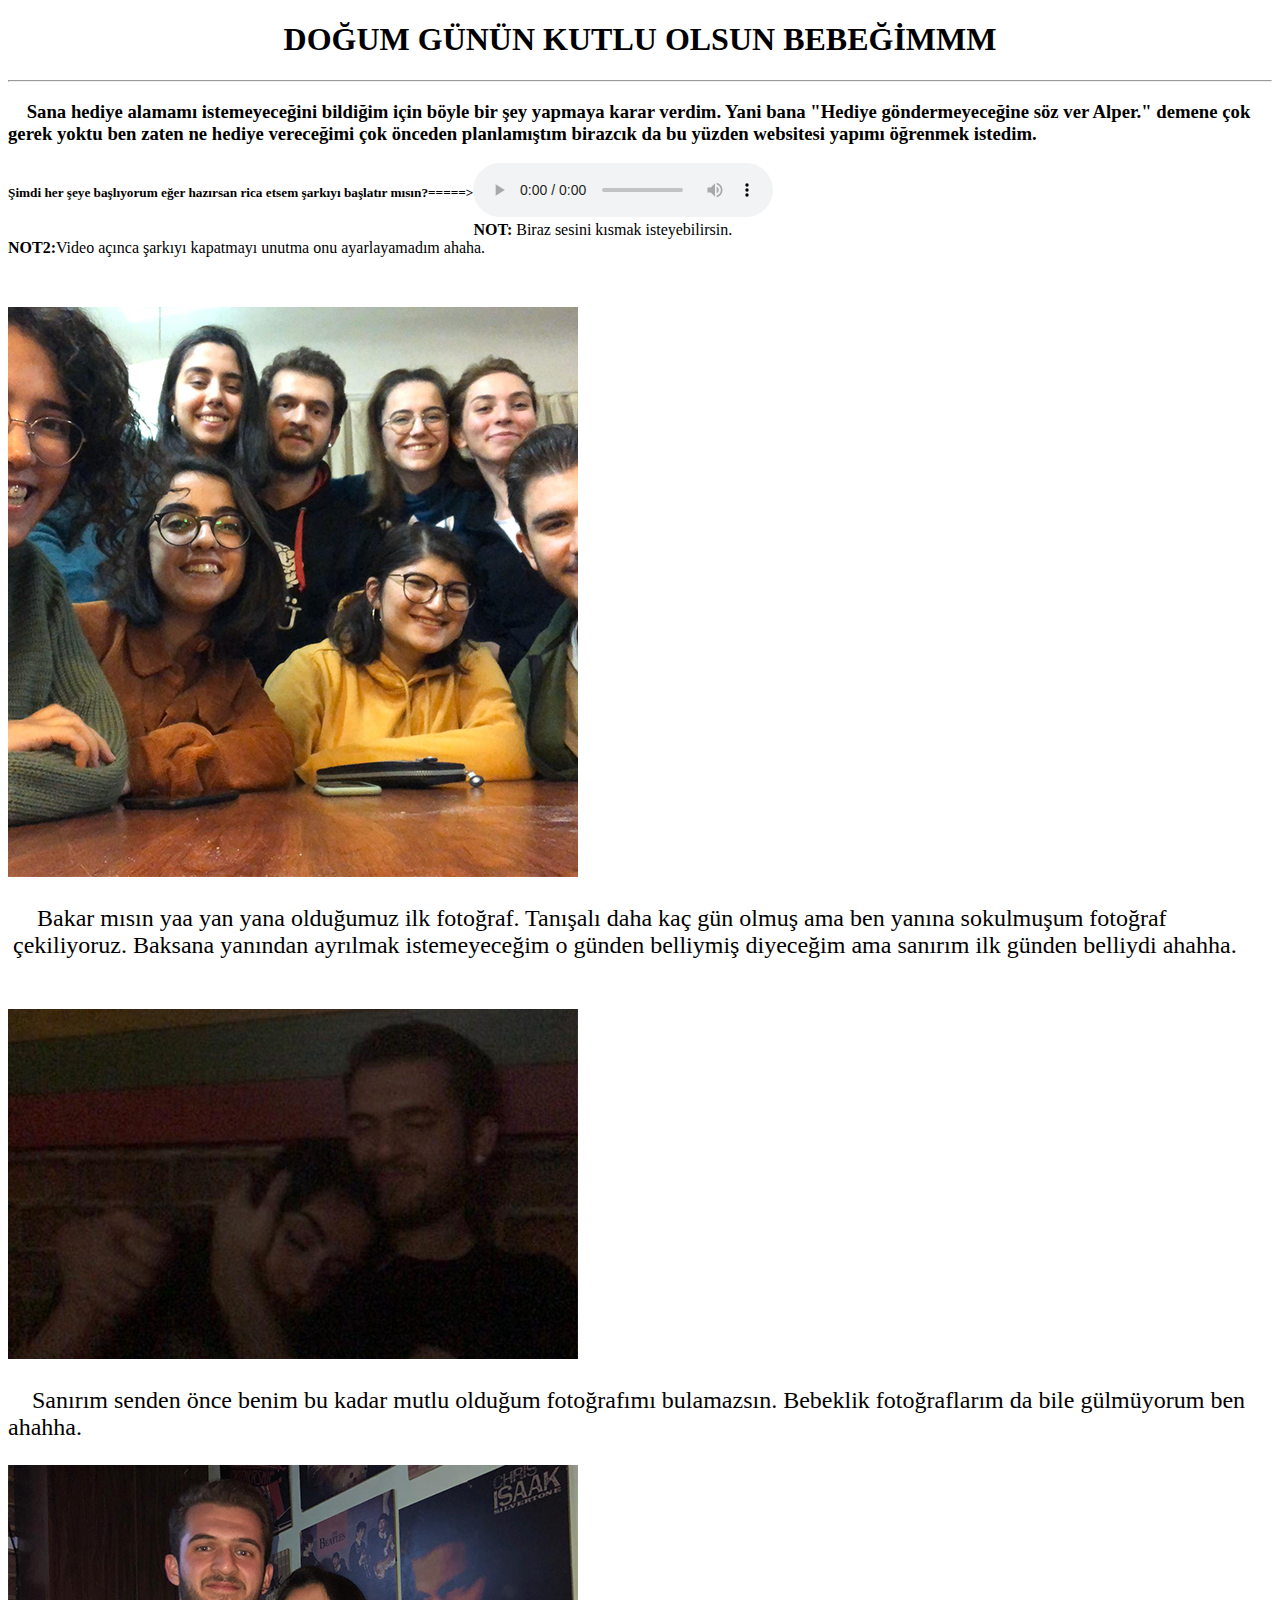
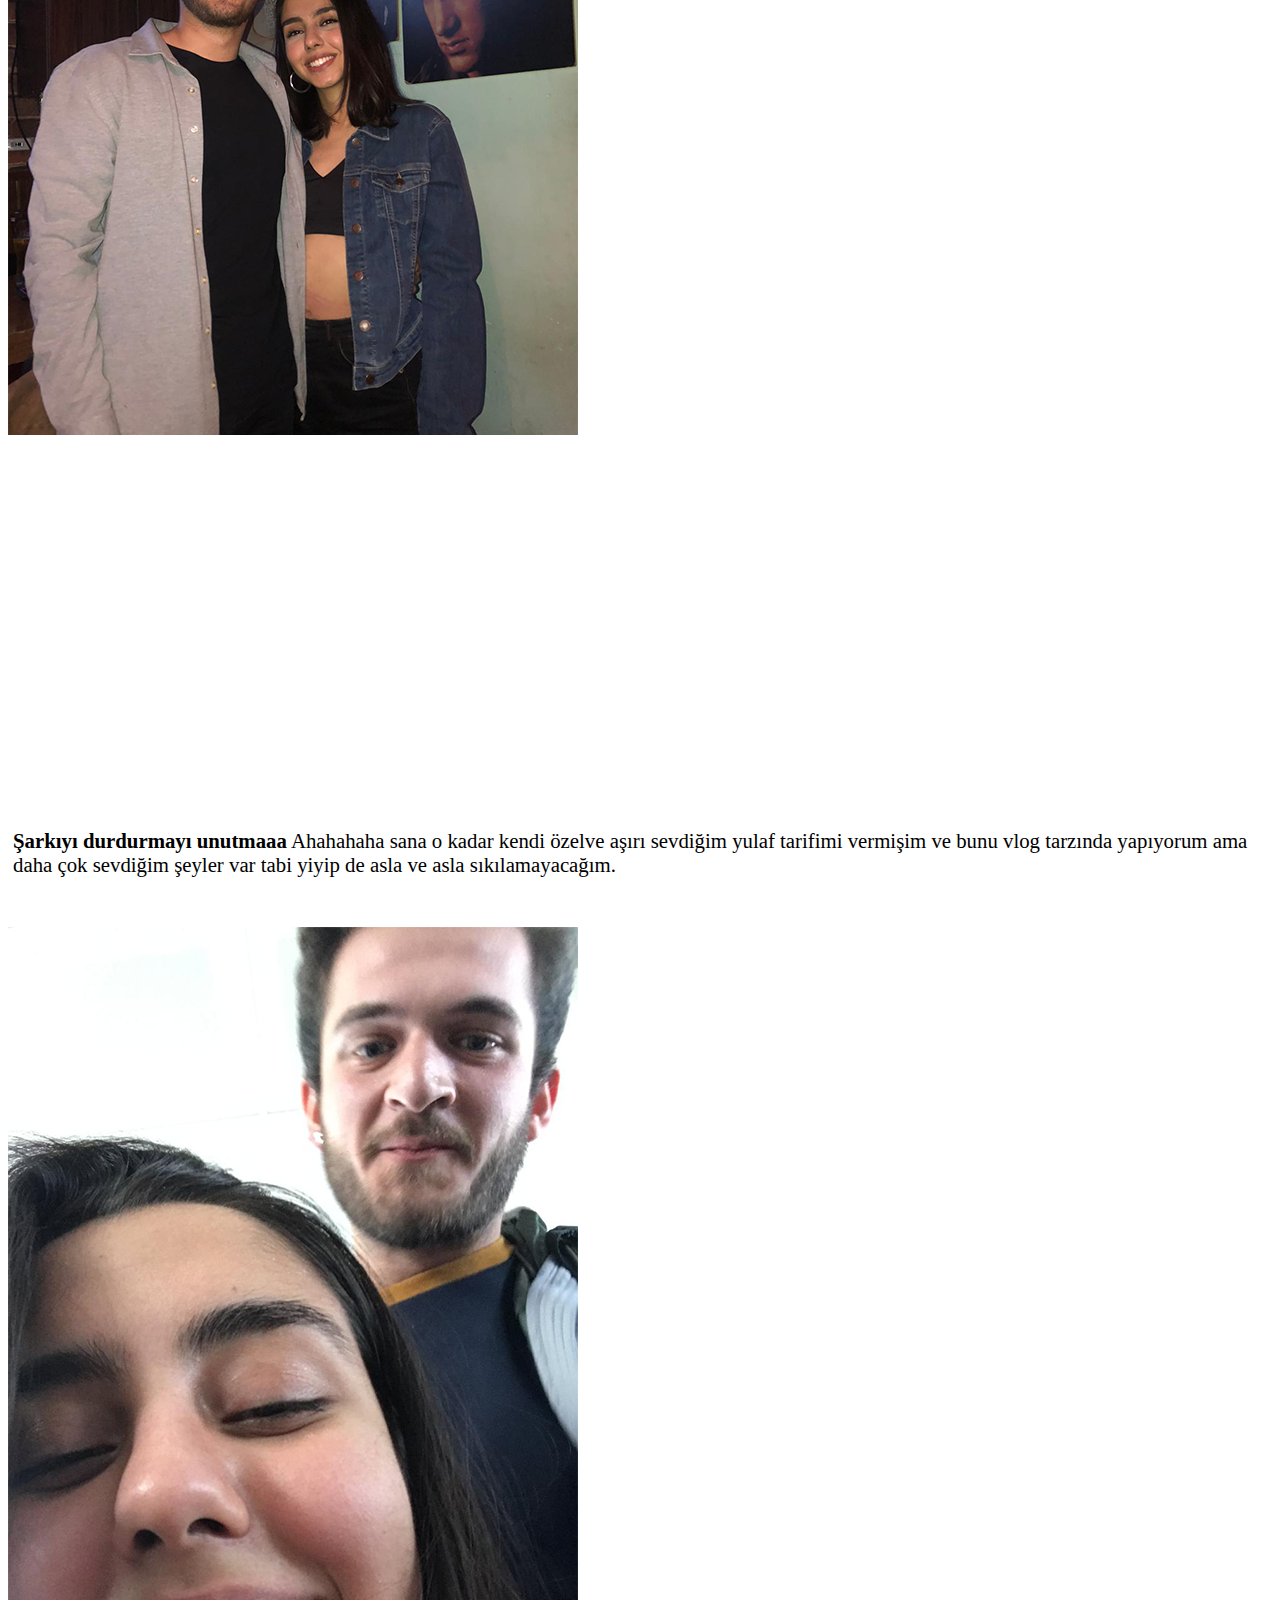
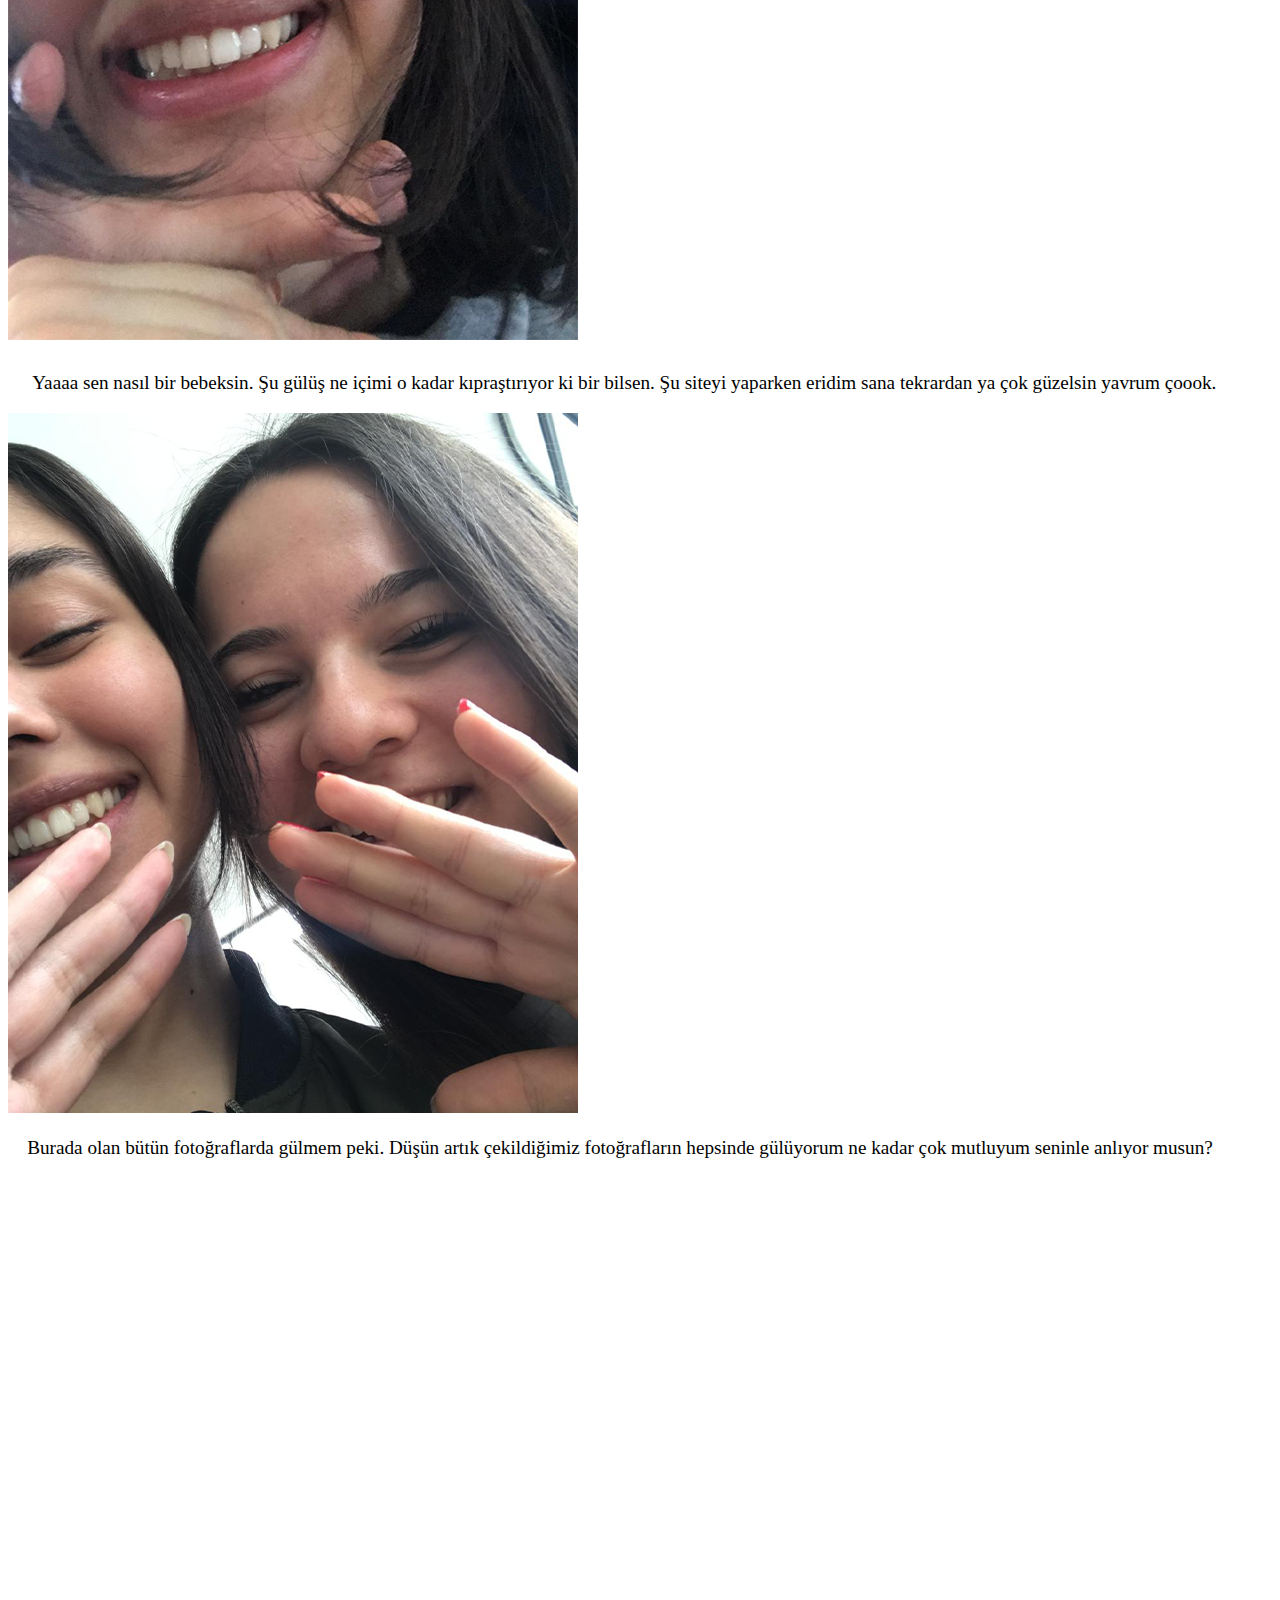
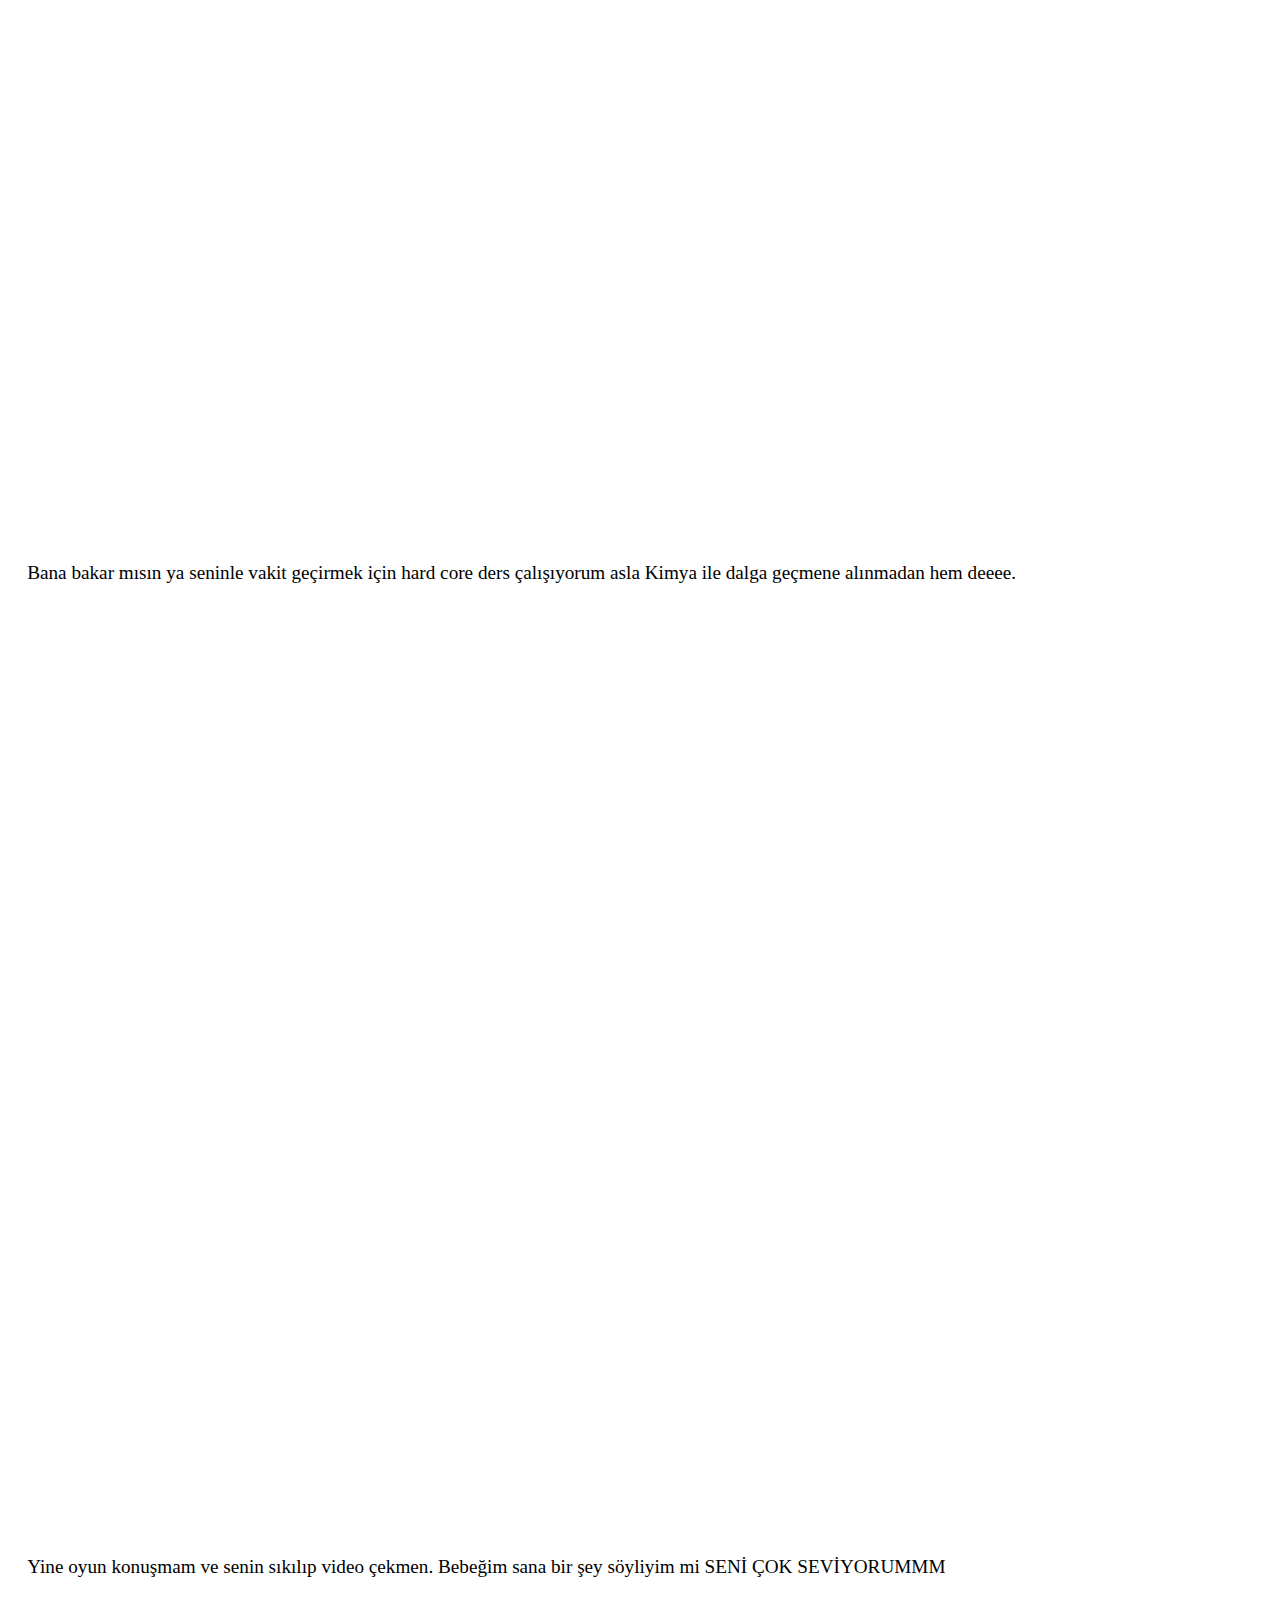
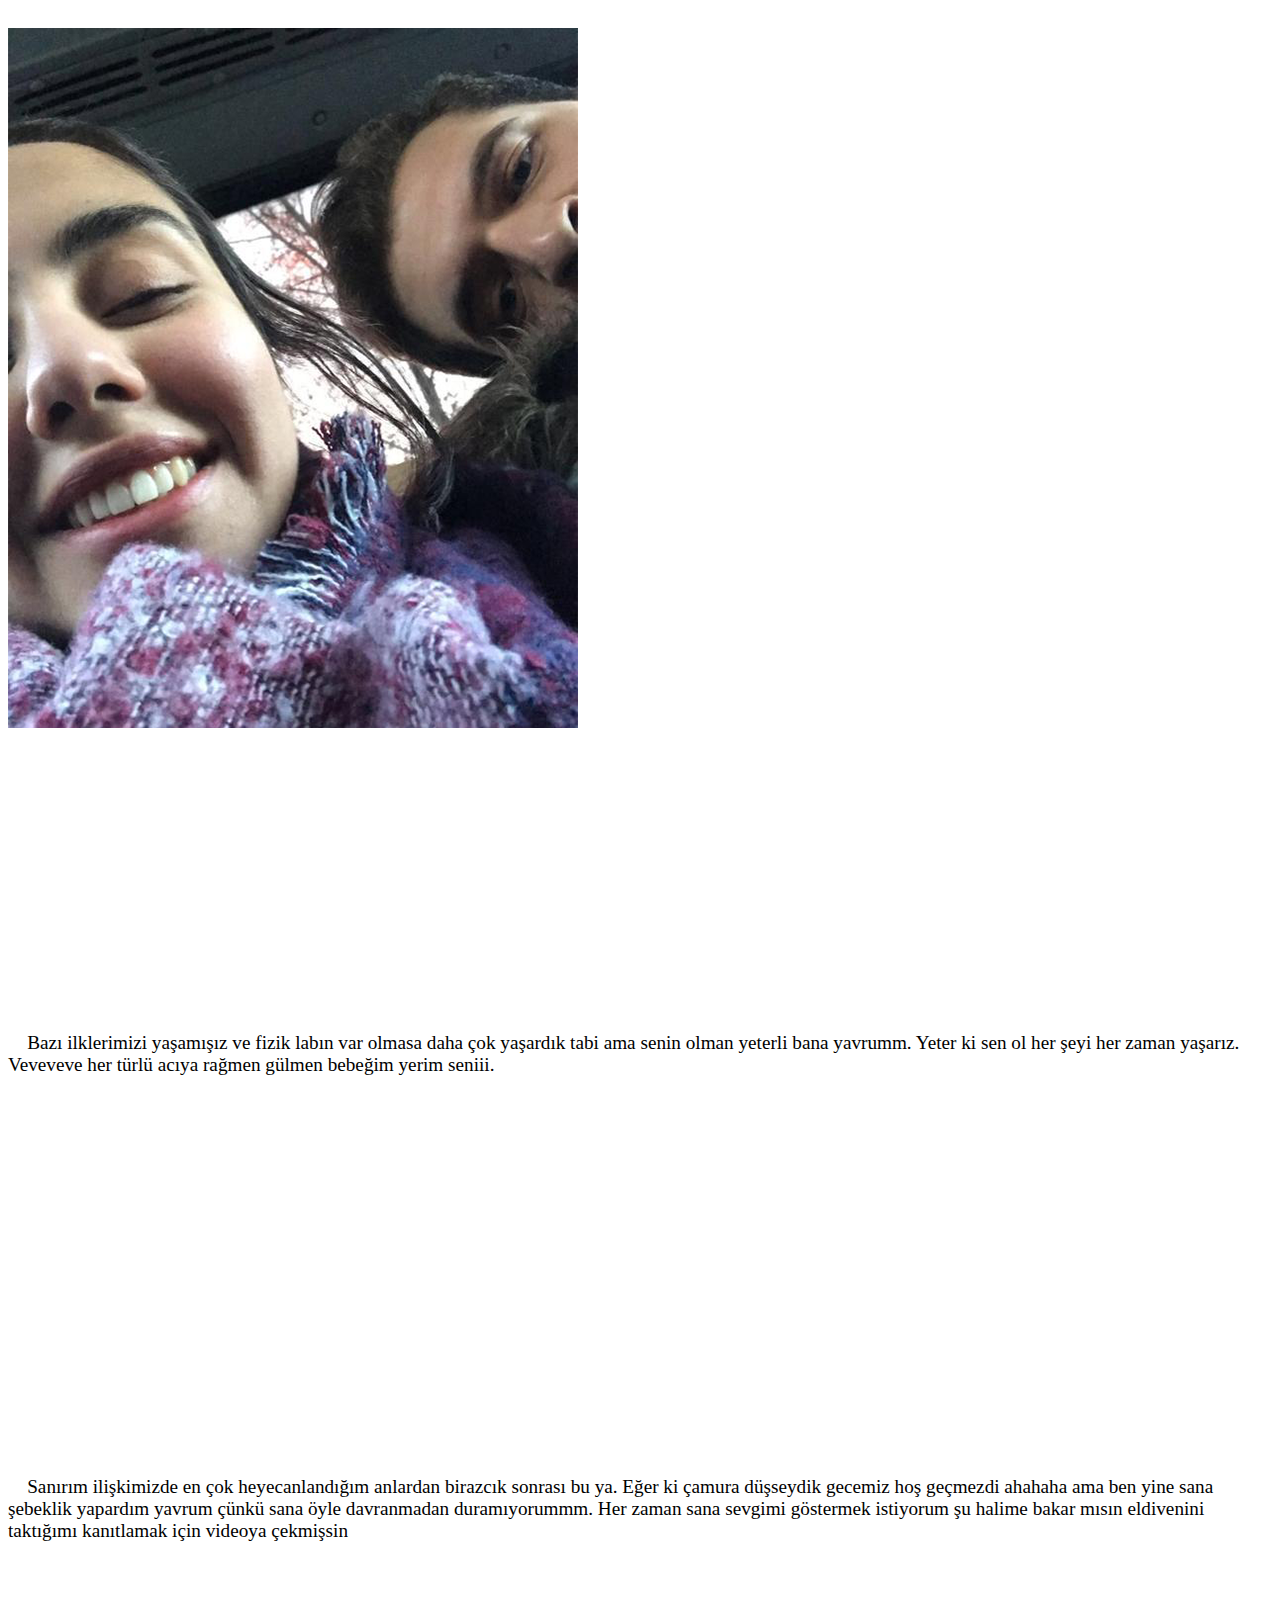
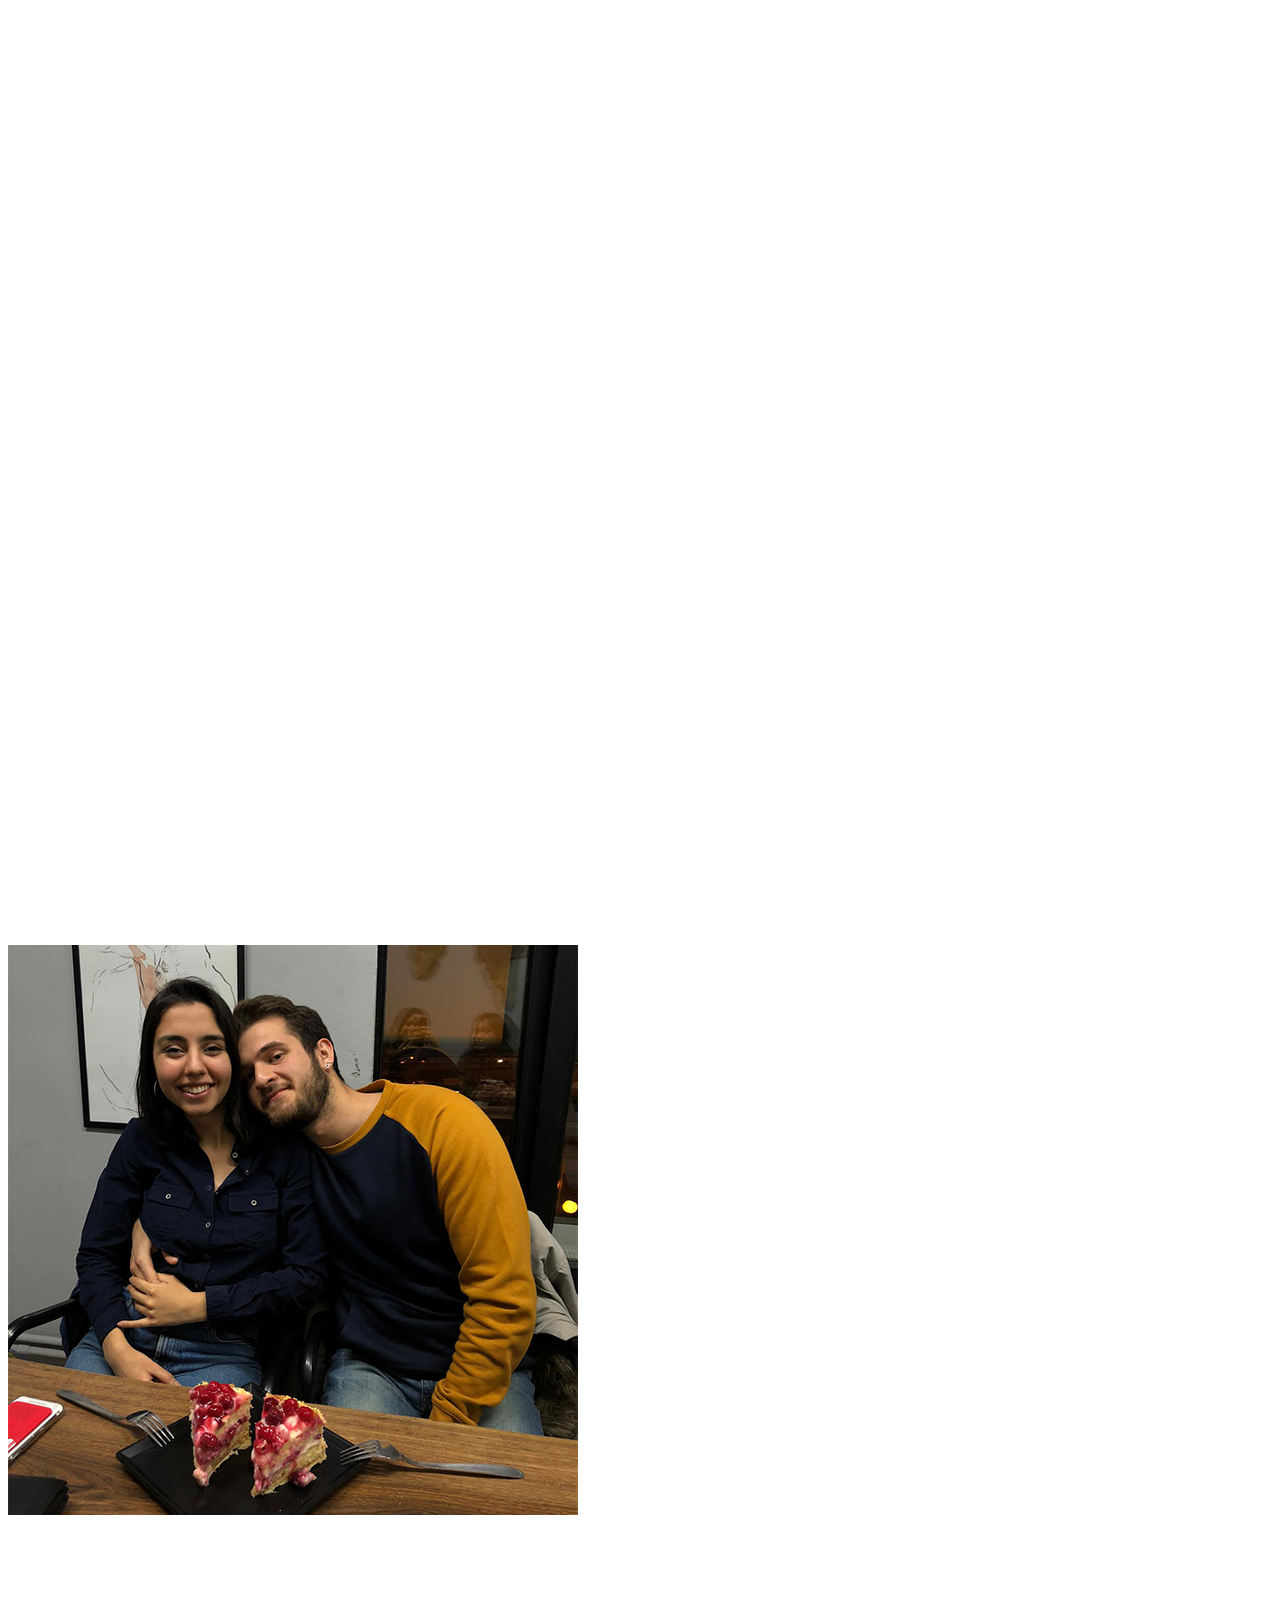
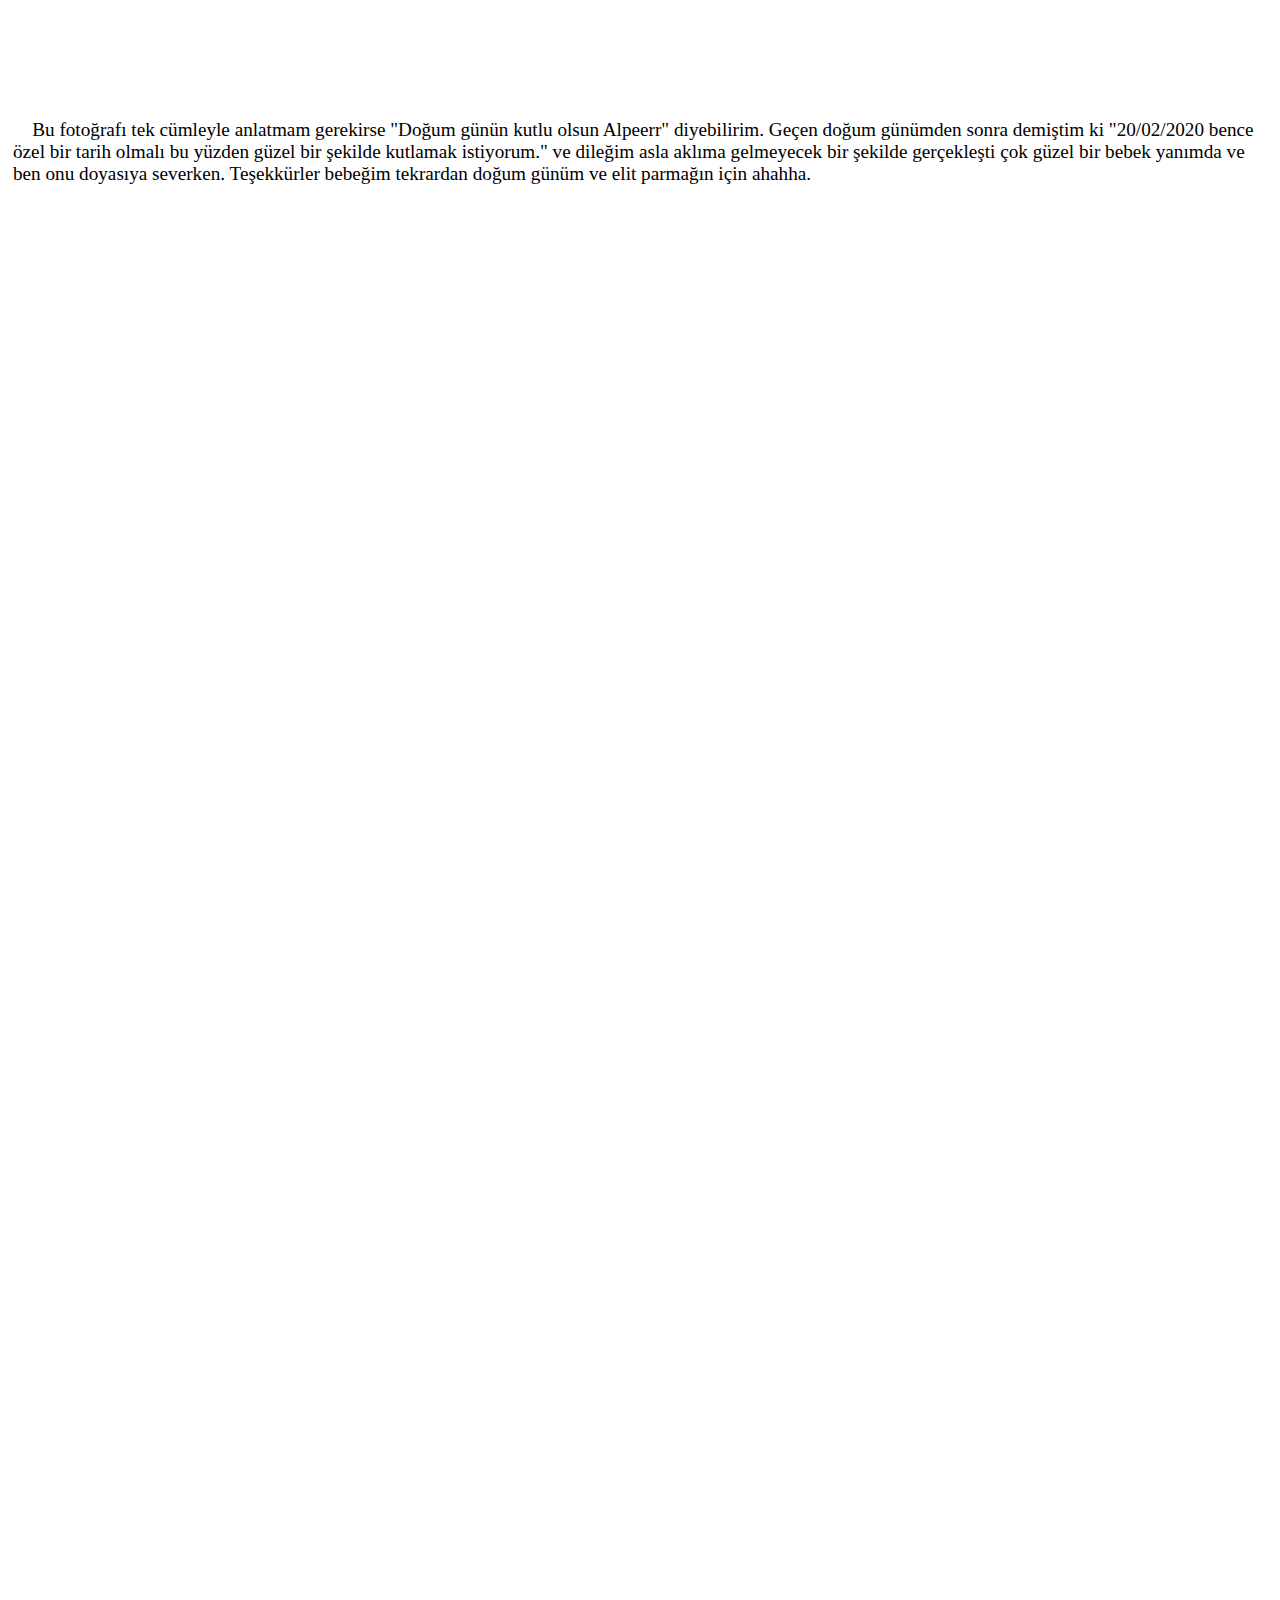
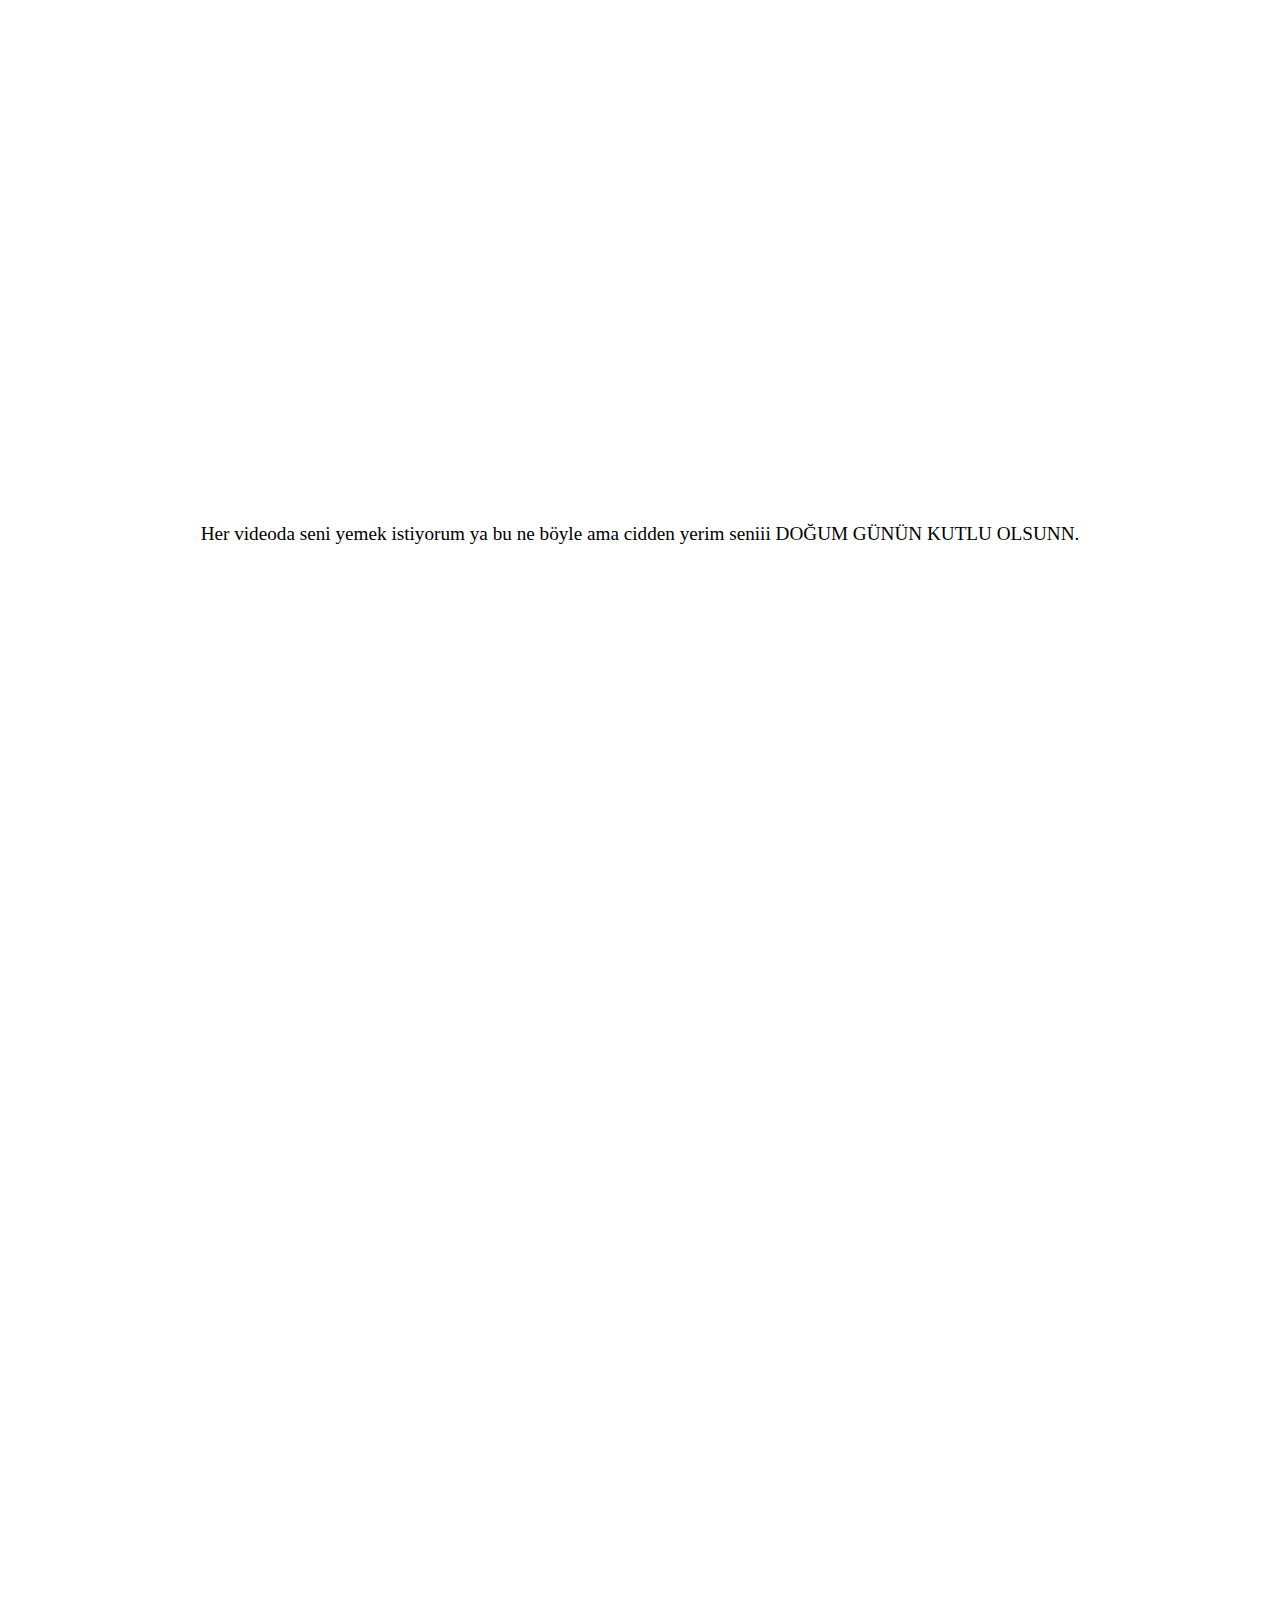
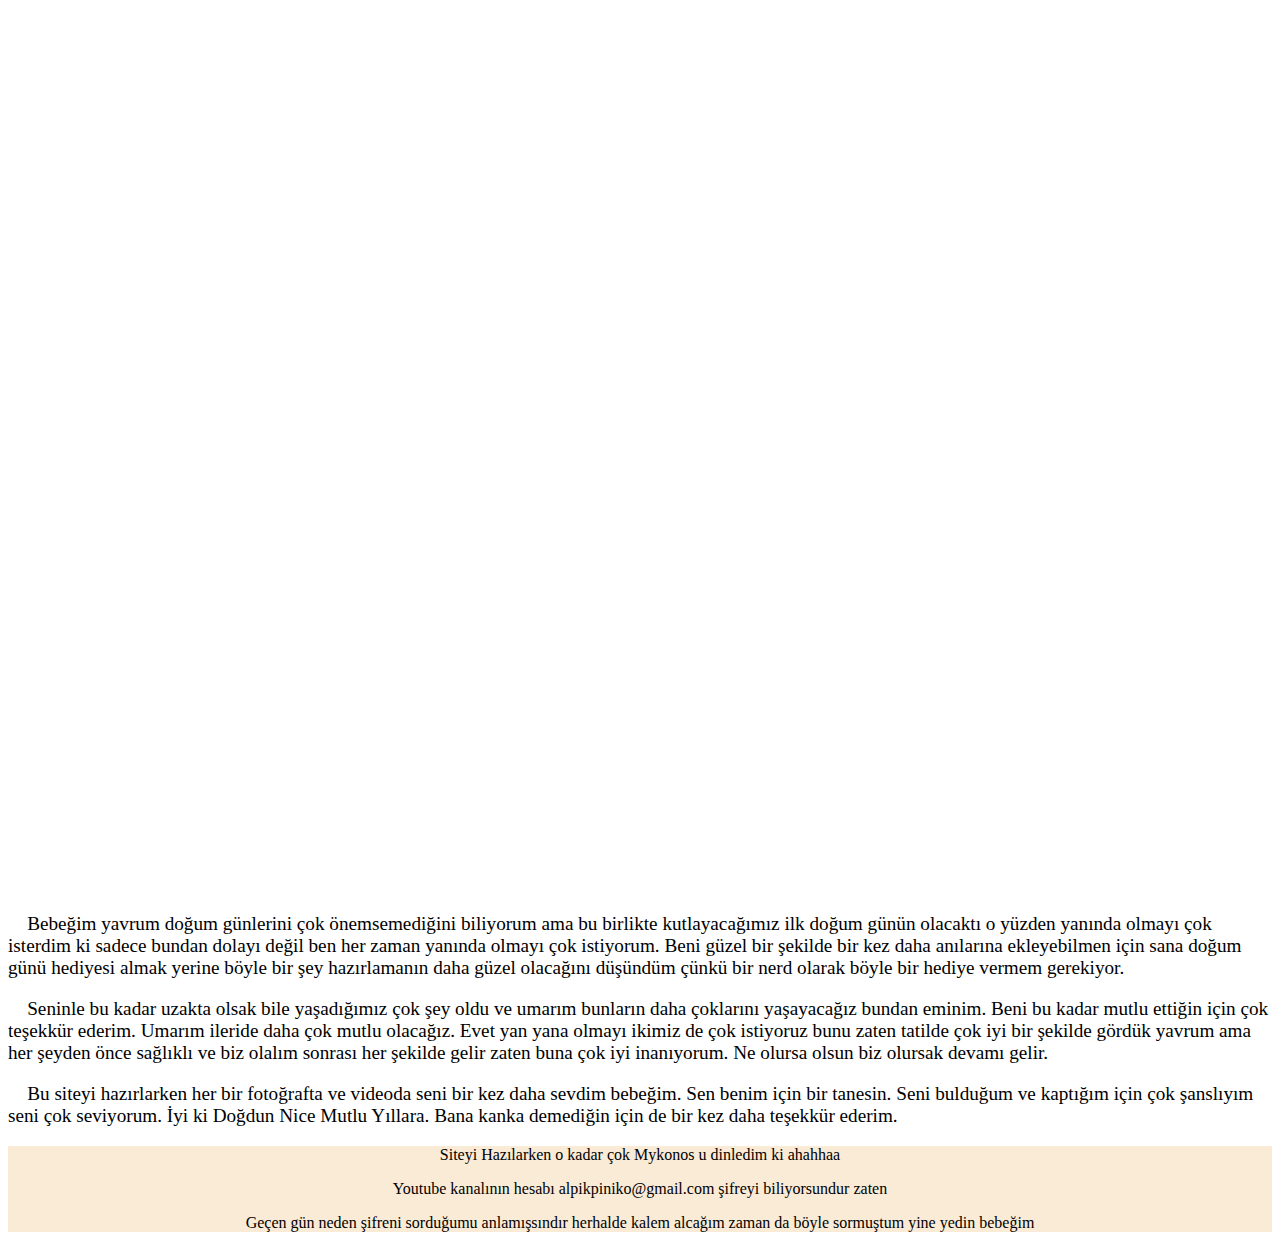
==== index.html @ 6b638434 "Rename anasayfa.html to index.html" ====
<!DOCTYPE html>
<html lang="en">
<head>
    <meta charset="UTF-8">
    <meta name="viewport" content="width=device-width, initial-scale=1.0">
    <title>Her şey başlıyor</title>
    <link rel="stylesheet" href="css/bootstrap.css" >
    <link rel="stylesheet" href="styles1.css">
</head>
<body>
    <h1 style=" text-align: center;">DOĞUM GÜNÜN KUTLU OLSUN BEBEĞİMMM</h1>
    <hr s>
    <h3> &emsp;Sana hediye alamamı istemeyeceğini bildiğim için böyle bir şey yapmaya karar verdim. Yani bana "Hediye göndermeyeceğine söz ver Alper." demene çok gerek yoktu ben zaten ne hediye vereceğimi çok önceden planlamıştım birazcık da bu yüzden websitesi yapımı öğrenmek istedim.</h3>
    
    <header style="padding: 0;">
    <audio controls  >
        <source  src="Fleet Foxes - Mykonos (OFFICIAL VIDEO).mp3" type="audio/mpeg" >
    </audio>
    <h5 style="float: left;">Şimdi her şeye başlıyorum eğer hazırsan rica etsem şarkıyı başlatır mısın?=====></h5><br>
    <section ><strong>NOT:</strong> Biraz sesini kısmak isteyebilirsin.</section>
    <section ><strong>NOT2:</strong>Video açınca şarkıyı kapatmayı unutma onu ayarlayamadım ahaha.</section>
    </header>

    <div class="container" style="margin-top: 50px;">
        <div class="row">
            <div class="col-md-6"><image src="ilkfoto.png" image> </div>
            <div class="col-md-6"><p style="text-align: left; margin-left: 5px; font-size: 150%;">  &emsp;Bakar mısın yaa yan yana olduğumuz ilk fotoğraf. Tanışalı daha kaç gün olmuş ama ben yanına sokulmuşum fotoğraf çekiliyoruz. Baksana yanından ayrılmak istemeyeceğim o günden belliymiş diyeceğim ama sanırım ilk günden belliydi ahahha. </p></div>
        </div>
    </div>
    <div style="margin-top: 50px;" class="container">
        <div class="row">
            <div class="col-md-6"><image src="3.png" image></image><p style="text-align: left; margin-right: 5px; font-size: 150%;">  &emsp;Sanırım senden önce benim bu kadar mutlu olduğum fotoğrafımı bulamazsın. Bebeklik fotoğraflarım da bile gülmüyorum ben ahahha.</p></image></p></div>
            <div class="col-md-6"><image src="2.png" image> </div>
        </div>
    </div>
    <div style="margin-top: 50px;" class="container">
        <div class="row">
            <div class="col-md-6"><iframe width="560" height="315" src="https://www.youtube.com/embed/qzaZgir2PPQ" frameborder="0" allow="accelerometer; autoplay; clipboard-write; encrypted-media; gyroscope; picture-in-picture" allowfullscreen></iframe></div>
            <div class="col-md-6"><p style="text-align: left; margin-left: 5px; font-size: 130%;"><strong>Şarkıyı durdurmayı unutmaaa</strong> Ahahahaha sana o kadar kendi özelve aşırı sevdiğim yulaf tarifimi vermişim ve bunu vlog tarzında yapıyorum ama daha çok sevdiğim şeyler var tabi yiyip de asla ve asla sıkılamayacağım. </p></div>
        </div>
    </div>
    <div class="container" style="margin-top: 50px;">
        <div class="row">
            <div class="col-md-6"><image src="Pınar/4-1.png" image> </div>
            <div class="col-md-6"><p style="text-align: left; margin-left: 5px; font-size: 120%">  &emsp;Yaaaa sen nasıl bir bebeksin. Şu gülüş ne içimi o kadar kıpraştırıyor ki bir bilsen. Şu siteyi yaparken eridim sana tekrardan ya çok güzelsin yavrum çoook.</p><image src="Pınar/4-2.png" image></image><p style="font-size: 120%">&emsp;Burada olan bütün fotoğraflarda gülmem peki. Düşün artık çekildiğimiz fotoğrafların hepsinde gülüyorum ne kadar çok mutluyum seninle anlıyor musun?</p></div>
        </div>
    </div>
    <div class="container" style="margin-top: 50px;">
        <div class="row">
            <div class="col-md-6"><iframe width="570" height="930" src="https://www.youtube.com/embed/CJWIYsMZK-4" frameborder="0" allow="accelerometer; autoplay; clipboard-write; encrypted-media; gyroscope; picture-in-picture" allowfullscreen></iframe> <p style="font-size: 120%;">&emsp;Bana bakar mısın ya seninle vakit geçirmek için hard core ders çalışıyorum asla Kimya ile dalga geçmene alınmadan hem deeee.</p></div>
            <div class="col-md-6"><iframe width="570" height="930" src="https://www.youtube.com/embed/Tl24L1l4DRg" frameborder="0" allow="accelerometer; autoplay; clipboard-write; encrypted-media; gyroscope; picture-in-picture" allowfullscreen></iframe> <p style="font-size: 120%;">&emsp;Yine oyun konuşmam ve senin sıkılıp video çekmen. Bebeğim sana bir şey söyliyim mi SENİ ÇOK SEVİYORUMMM</p></div>
        </div>
    </div>
    <div style="margin-top: 50px;" class="container">
        <div class="row">
            <div class="col-md-6"><image src="Pınar/11.png"  ></image> </div>
            <div class="col-md-6"><p style="text-align: left; margin-top: 300px; font-size: 120%;">&emsp;Bazı ilklerimizi yaşamışız ve fizik labın var olmasa daha çok yaşardık tabi ama senin olman yeterli bana yavrumm. Yeter ki sen ol her şeyi her zaman yaşarız. Veveveve her türlü acıya rağmen gülmen bebeğim yerim seniii.</p></div>
        </div>
    </div>
    <div style="margin-top: 50px;" class="container">
        <div class="row">
            <div class="col-md-6"><p style="text-align: left; margin-top: 400px;font-size: 120%; ">&emsp;Sanırım ilişkimizde en çok heyecanlandığım anlardan birazcık sonrası bu ya. Eğer ki çamura düşseydik gecemiz hoş geçmezdi ahahaha ama ben yine sana şebeklik yapardım yavrum çünkü sana öyle davranmadan duramıyorummm. Her zaman sana sevgimi göstermek istiyorum şu halime bakar mısın eldivenini taktığımı kanıtlamak için videoya çekmişsin </p></div>
            <div class="col-md-6"><iframe width="570" height="930" src="https://www.youtube.com/embed/85W9UqwqE3Y" frameborder="0" allow="accelerometer; autoplay; clipboard-write; encrypted-media; gyroscope; picture-in-picture" allowfullscreen></iframe> </div>
        </div>
    </div>
    <div style="margin-top: 50px;" class="container">
        <div class="row">
            <div class="col-md-6"><image src="Pınar/13.png"  ></image> </div>
            <div class="col-md-6"><p style="text-align: left; margin-left: 5px; margin-top: 200px; font-size: 120%;">&emsp;Bu fotoğrafı tek cümleyle anlatmam gerekirse "Doğum günün kutlu olsun Alpeerr" diyebilirim. Geçen doğum günümden sonra demiştim ki "20/02/2020 bence özel bir tarih olmalı bu yüzden güzel bir şekilde kutlamak istiyorum." ve dileğim asla aklıma gelmeyecek bir şekilde gerçekleşti çok güzel bir bebek yanımda ve ben onu doyasıya severken. Teşekkürler bebeğim tekrardan doğum günüm ve elit parmağın için ahahha.</p></div>
        </div>
    </div>
    <div class="container" style="margin-top: 50px;">
        <div class="row">
            <div class="col-md-6"><iframe width="570" height="930" src="https://www.youtube.com/embed/GZeYutFzkAY" frameborder="0" allow="accelerometer; autoplay; clipboard-write; encrypted-media; gyroscope; picture-in-picture" allowfullscreen></iframe></video> </div>
            <div class="col-md-6"><iframe width="570" height="930" src="https://www.youtube.com/embed/wIk7GSCjNyY" frameborder="0" allow="accelerometer; autoplay; clipboard-write; encrypted-media; gyroscope; picture-in-picture" allowfullscreen></iframe></video> </div>
            
        </div>
        <p style="text-align:center; font-size: 120%">Her videoda seni yemek istiyorum ya bu ne böyle ama cidden yerim seniii DOĞUM GÜNÜN KUTLU OLSUNN.</p>
    </div>
    <div class="container" style="margin-top: 50px;">
        <div class="row">
            <div class="col-md-6"><iframe width="570" height="930" src="https://www.youtube.com/embed/a4rc054gsJM" frameborder="0" allow="accelerometer; autoplay; clipboard-write; encrypted-media; gyroscope; picture-in-picture" allowfullscreen></iframe></video> </div>
            <div class="col-md-6"><iframe width="570" height="930" src="https://www.youtube.com/embed/27okmNycITQ" frameborder="0" allow="accelerometer; autoplay; clipboard-write; encrypted-media; gyroscope; picture-in-picture" allowfullscreen></iframe></div>
        </div>
    </div>
    <div class="container" style="margin-top: 50px; font-size: 120%;">
        <div class="row">
            <p>&emsp;Bebeğim yavrum doğum günlerini çok önemsemediğini biliyorum ama bu birlikte kutlayacağımız ilk doğum günün olacaktı o yüzden yanında olmayı çok isterdim ki sadece bundan dolayı değil ben her zaman yanında olmayı çok istiyorum. Beni güzel bir şekilde bir kez daha anılarına ekleyebilmen için sana doğum günü hediyesi almak yerine böyle bir şey hazırlamanın daha güzel olacağını düşündüm çünkü bir nerd olarak böyle bir hediye vermem gerekiyor.</p>
            <p>&emsp;Seninle bu kadar uzakta olsak bile yaşadığımız çok şey oldu ve umarım bunların daha çoklarını yaşayacağız bundan eminim. Beni bu kadar mutlu ettiğin için çok teşekkür ederim. Umarım ileride daha çok mutlu olacağız. Evet yan yana olmayı ikimiz de çok istiyoruz bunu zaten tatilde çok iyi bir şekilde gördük yavrum ama her şeyden önce sağlıklı ve biz olalım sonrası her şekilde gelir zaten buna çok iyi inanıyorum. Ne olursa olsun biz olursak devamı gelir. </p>
            <p>&emsp;Bu siteyi hazırlarken her bir fotoğrafta ve videoda seni bir kez daha sevdim bebeğim. Sen benim için bir tanesin. Seni bulduğum ve kaptığım için çok şanslıyım seni çok seviyorum. İyi ki Doğdun Nice Mutlu Yıllara. Bana kanka demediğin için de bir kez daha teşekkür ederim.</p>
        </div>
    </div>
</body>
<footer style="background-color: antiquewhite;">
    <div class="container">
        <div class="row">
            <div class="col-md-4">
                <p style="text-align: center;">Siteyi Hazılarken o kadar çok Mykonos u dinledim ki ahahhaa</p>
            </div>
            <div class="col-md-4">
                <p style="text-align: center;">Youtube kanalının hesabı alpikpiniko@gmail.com şifreyi biliyorsundur zaten </p>
            </div>
            <div class="col-md-4">
                <p style="text-align: center;">Geçen gün neden şifreni sorduğumu anlamışsındır herhalde kalem alcağım zaman da böyle sormuştum yine yedin bebeğim </p>
            </div>
        </div>
    </div>
</footer> 
</html>
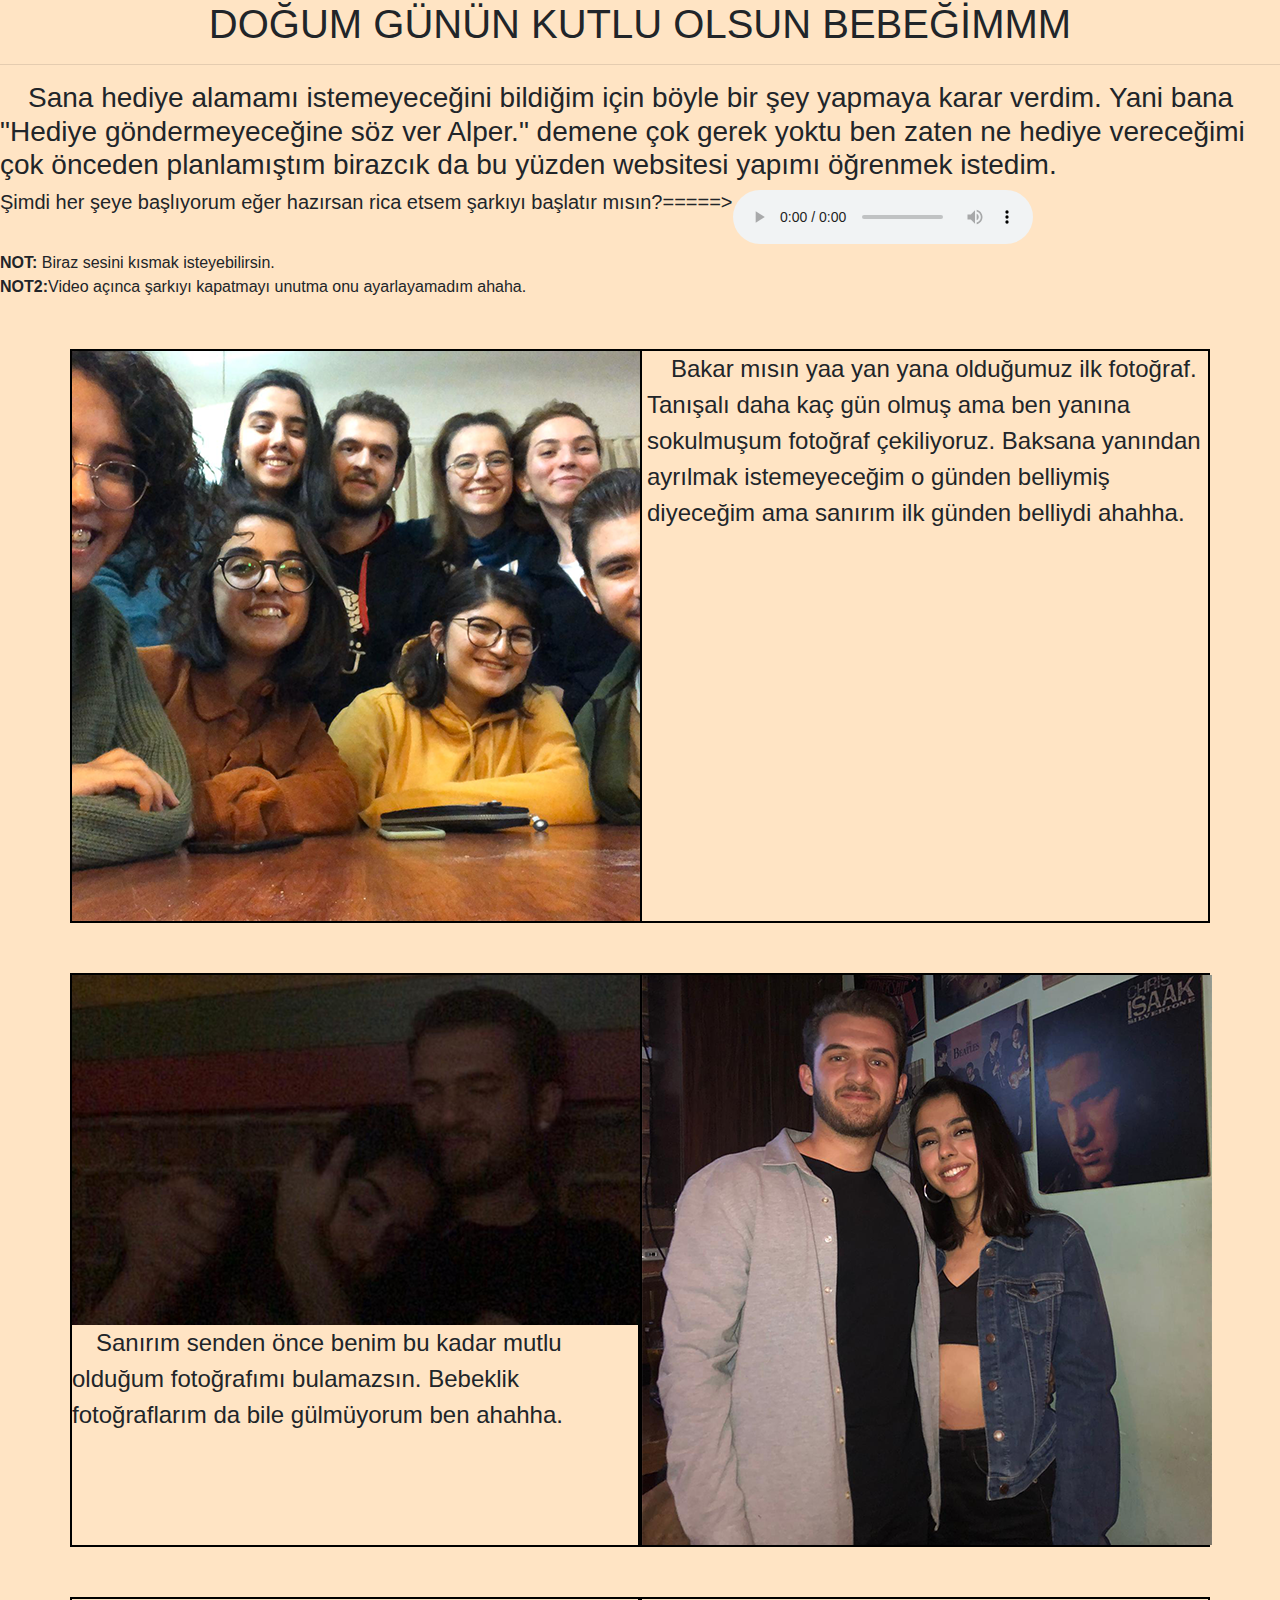
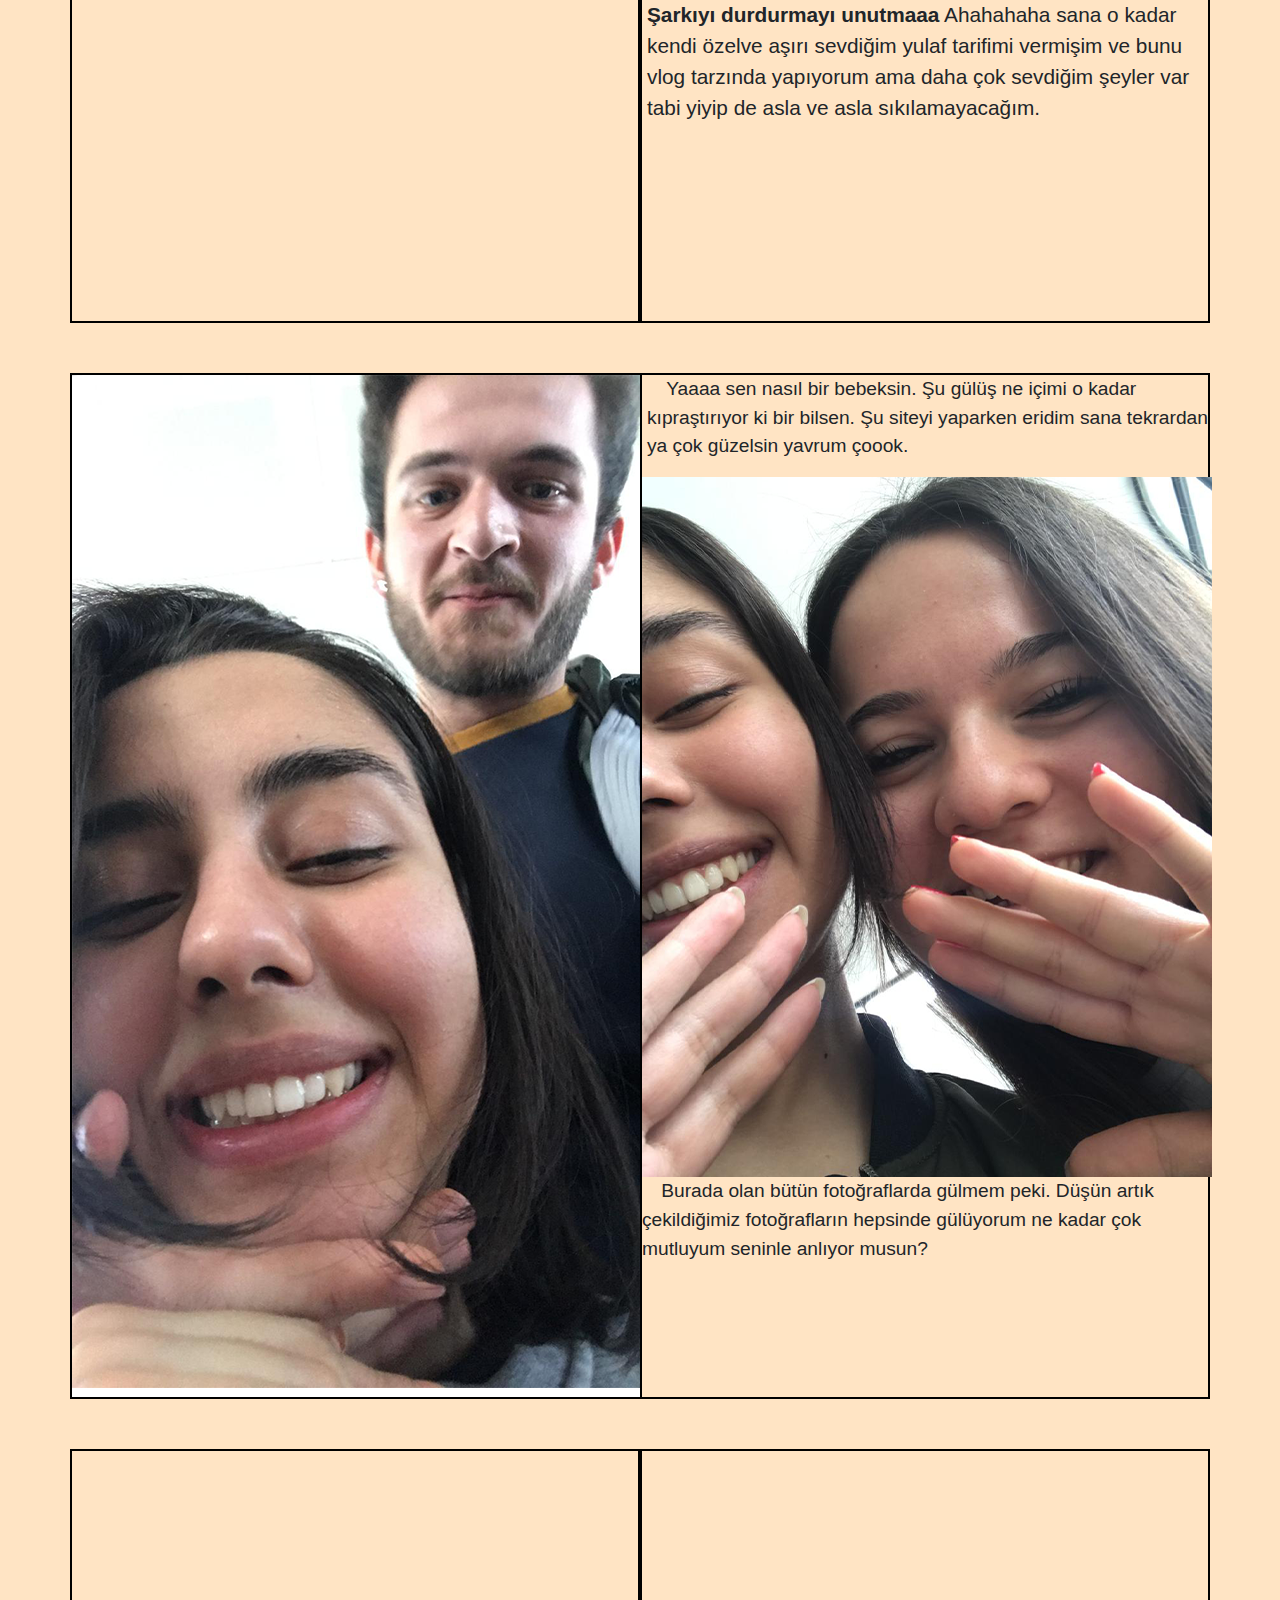
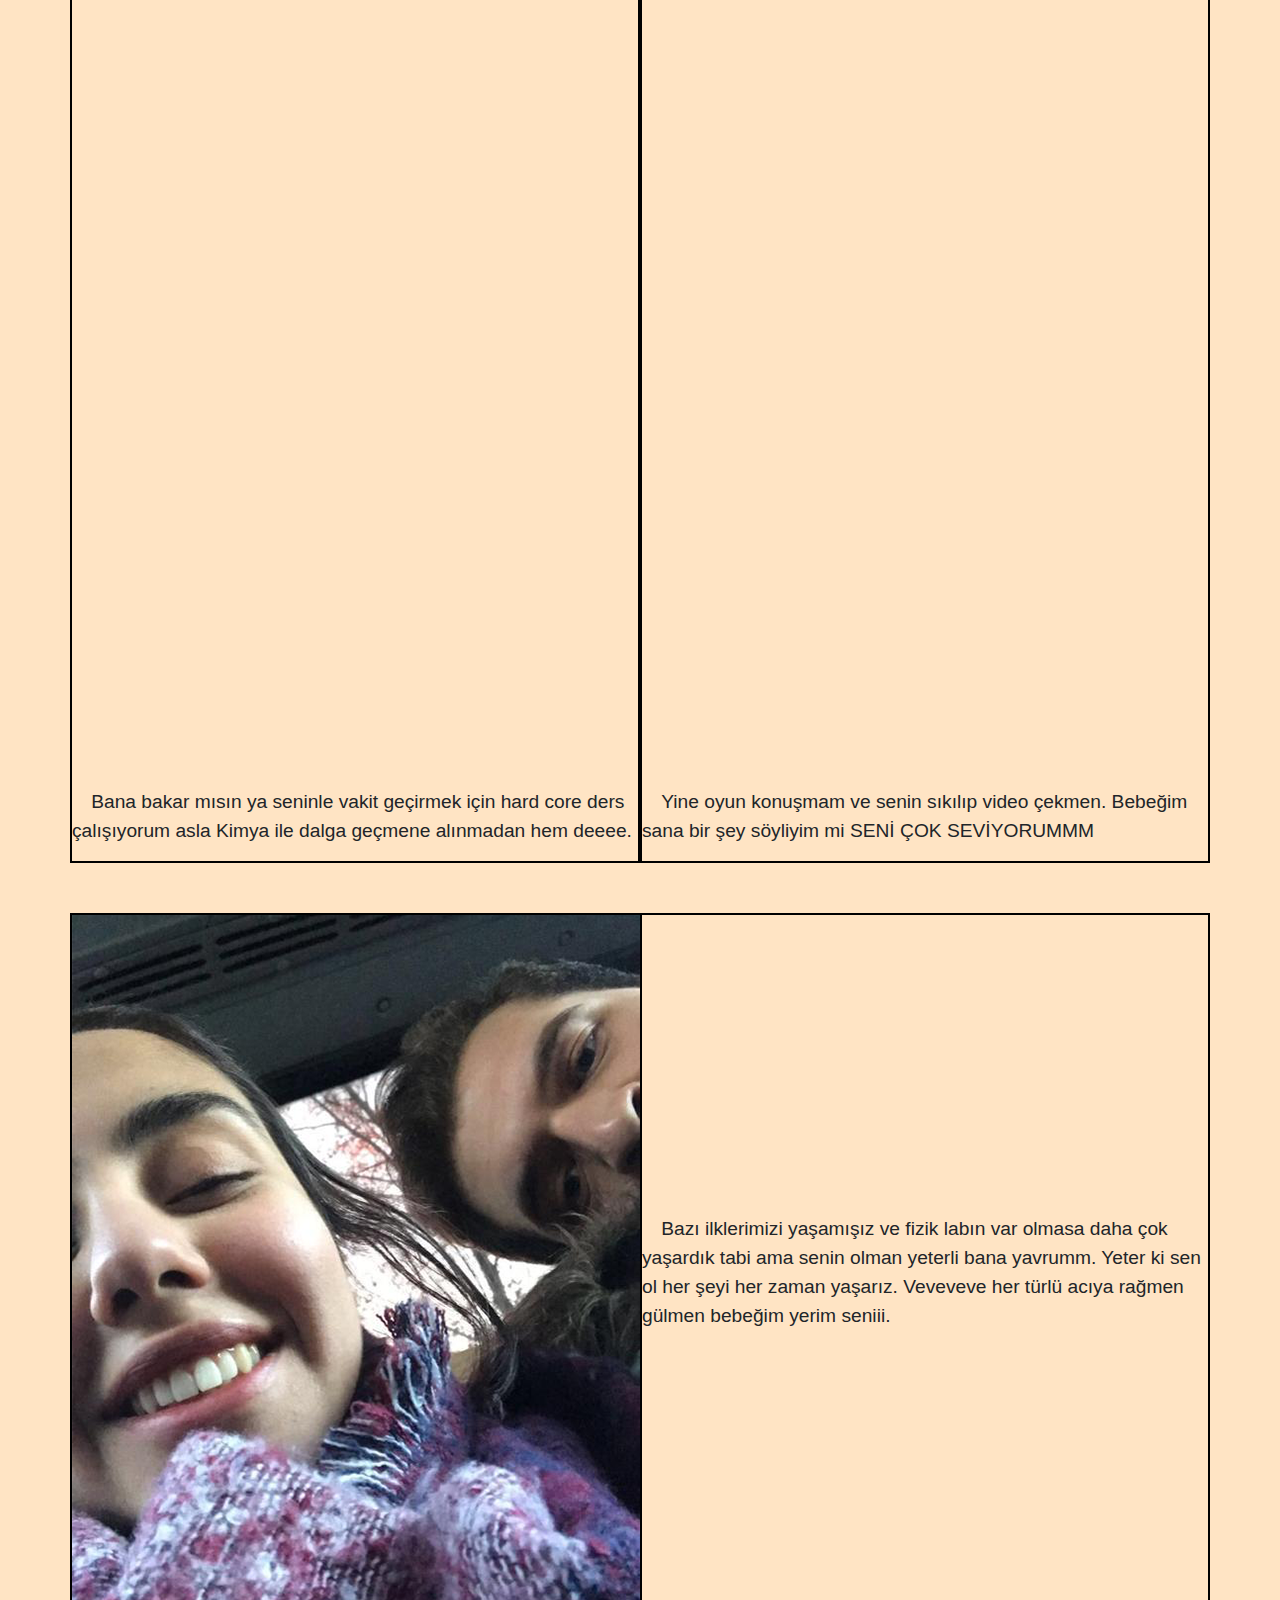
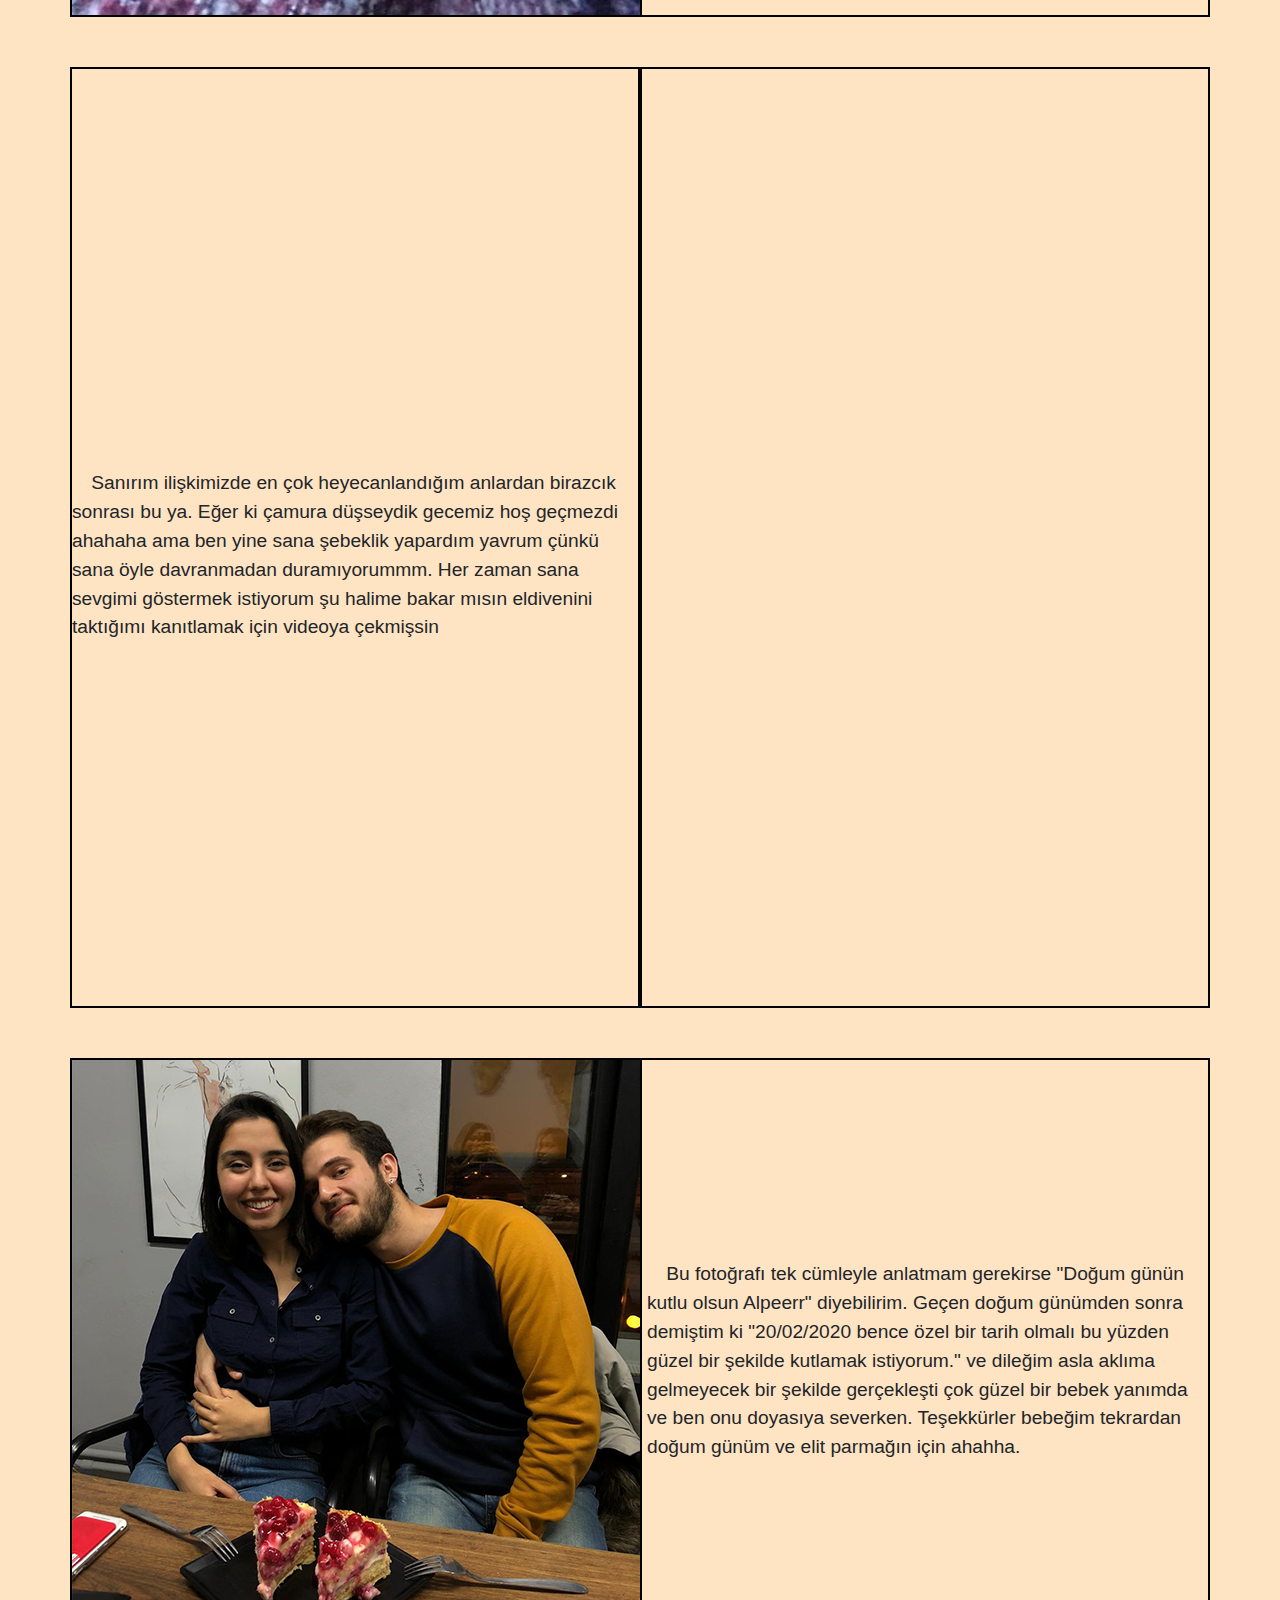
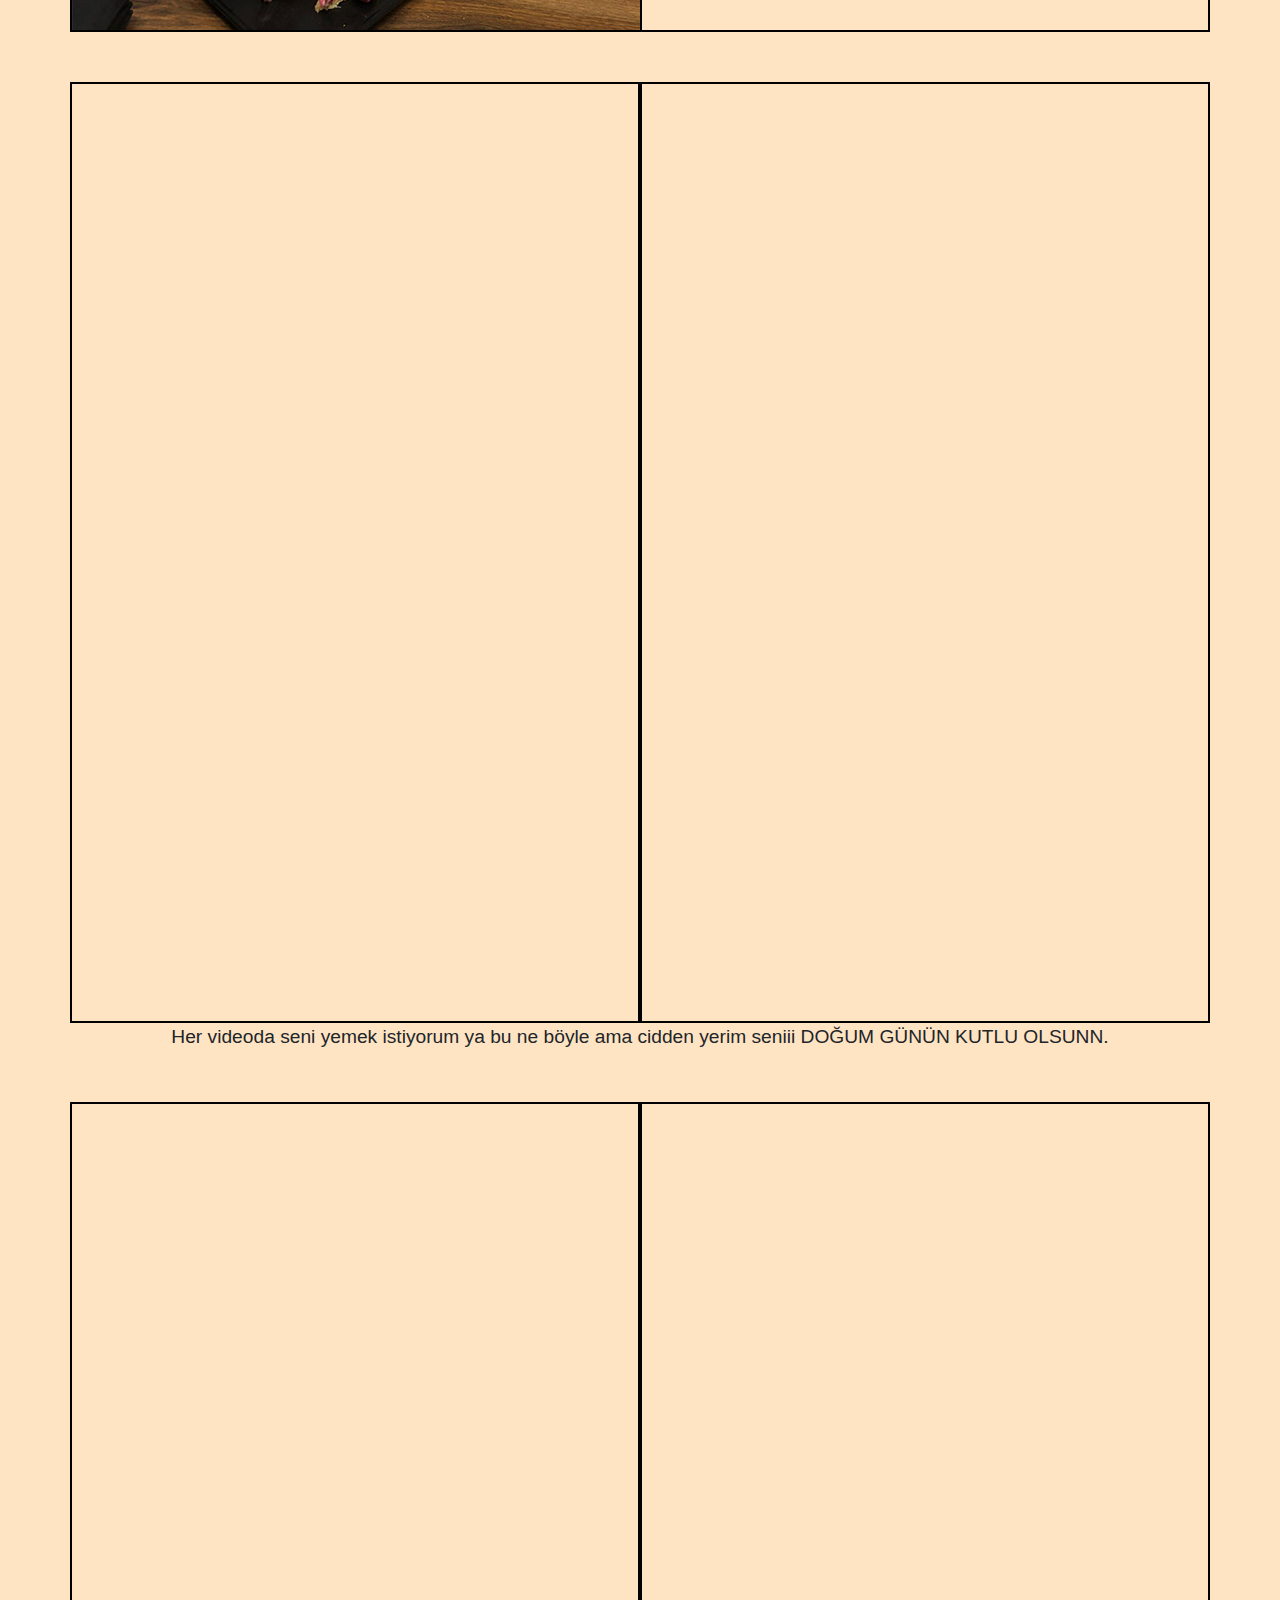
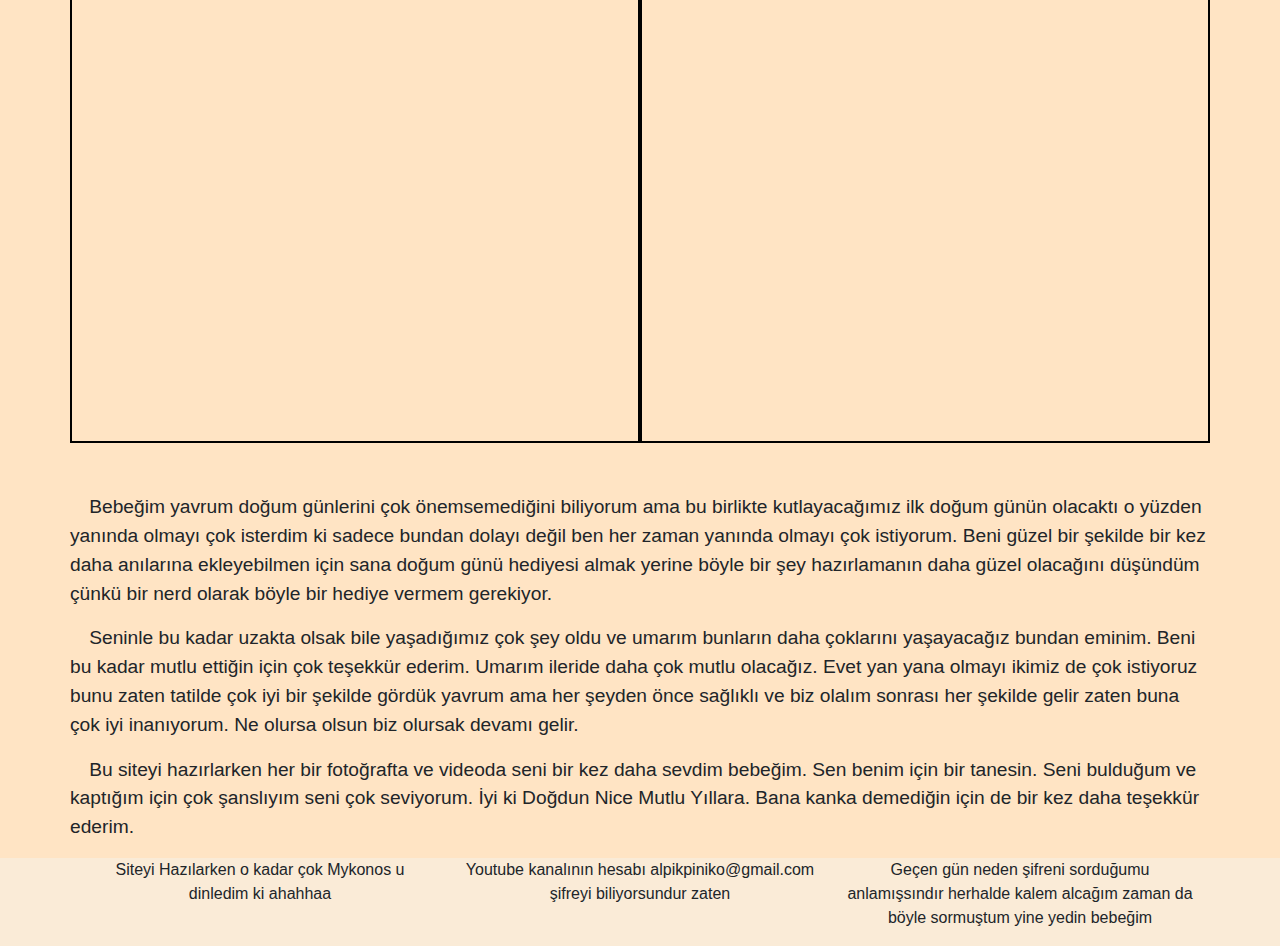
==== commit 413dc7c4: "Update index.html" ====
--- a/index.html
+++ b/index.html
@@ -5,7 +5,7 @@
     <meta name="viewport" content="width=device-width, initial-scale=1.0">
     <title>Her şey başlıyor</title>
     <link rel="stylesheet" href="css/bootstrap.css" >
-    <link rel="stylesheet" href="styles1.css">
+    <link rel="stylesheet" href="styles.css">
 </head>
 <body>
     <h1 style=" text-align: center;">DOĞUM GÜNÜN KUTLU OLSUN BEBEĞİMMM</h1>
--- a/styles.css
+++ b/styles.css
@@ -0,0 +1,11 @@
+body{
+    background-color: bisque;
+}
+.col-md-6{
+    border: 2px solid black;
+    padding: 0;
+}
+
+*{
+    box-sizing: border-box;
+}
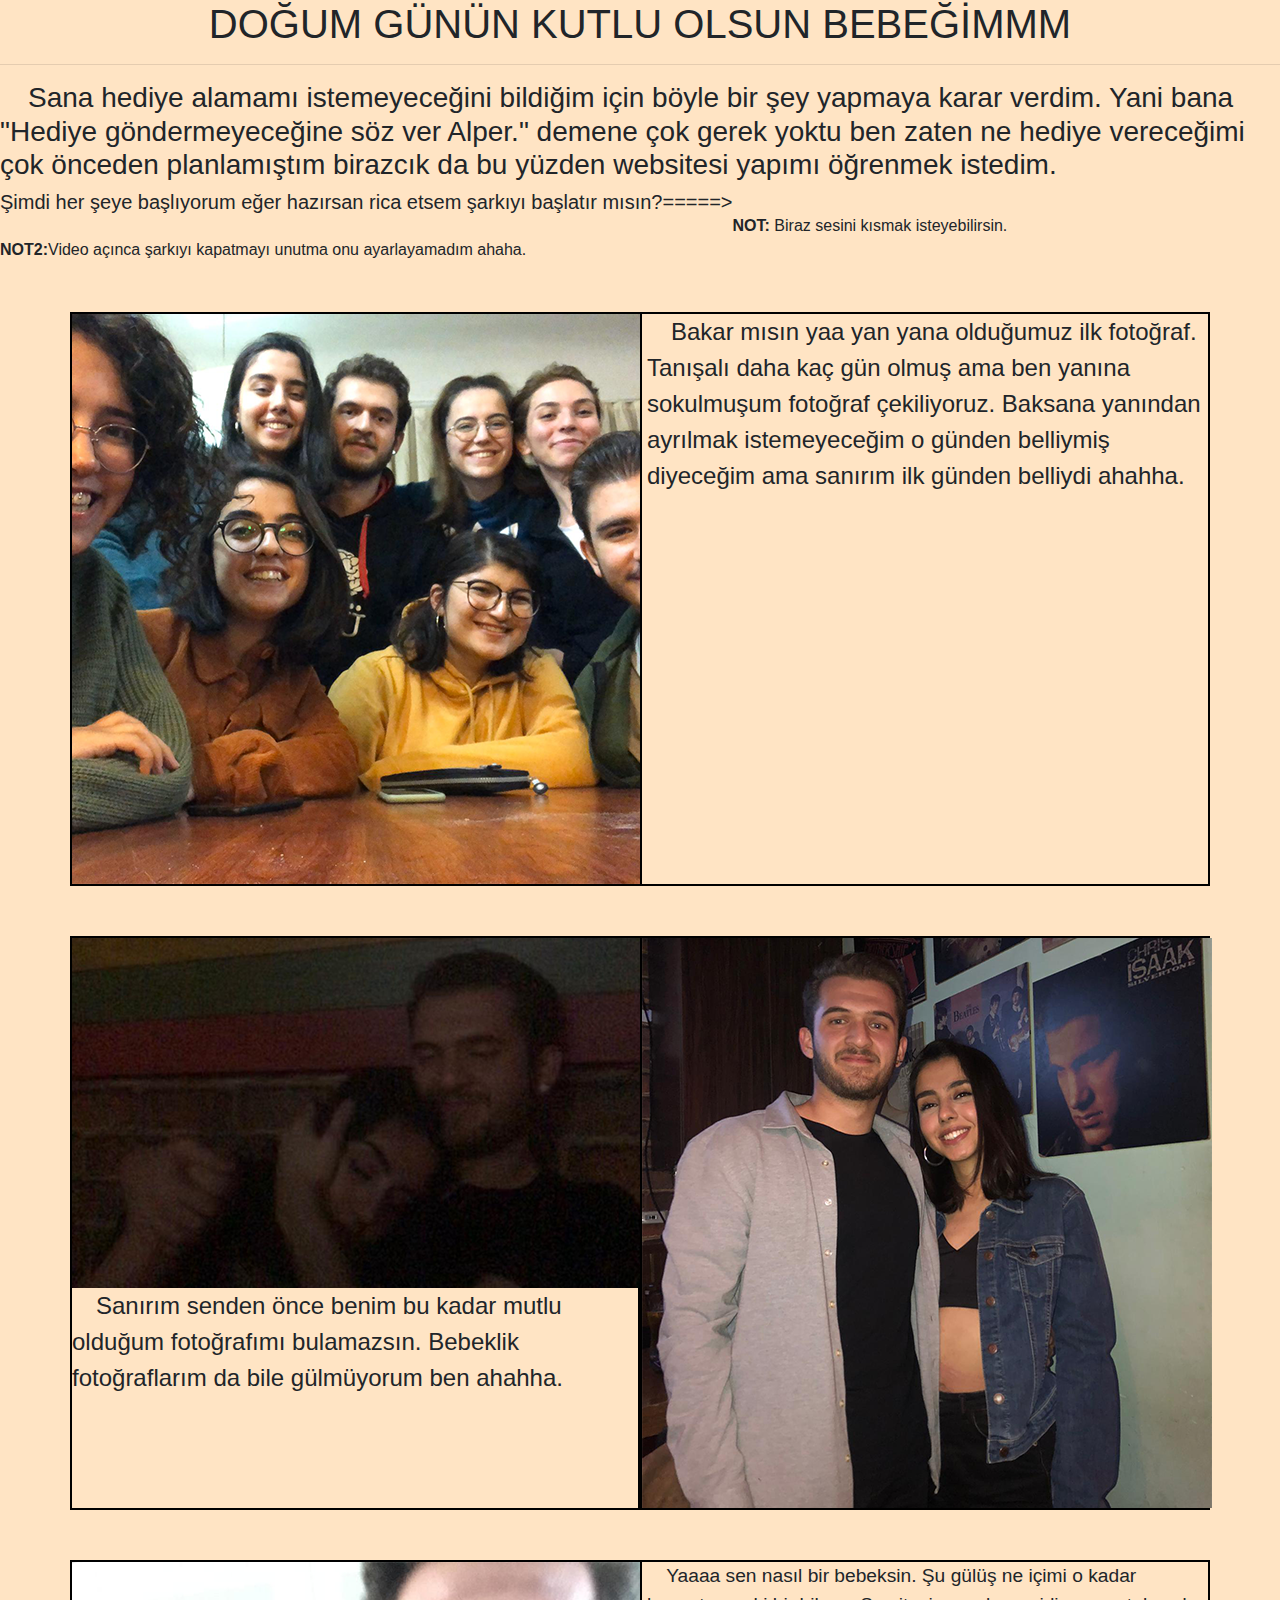
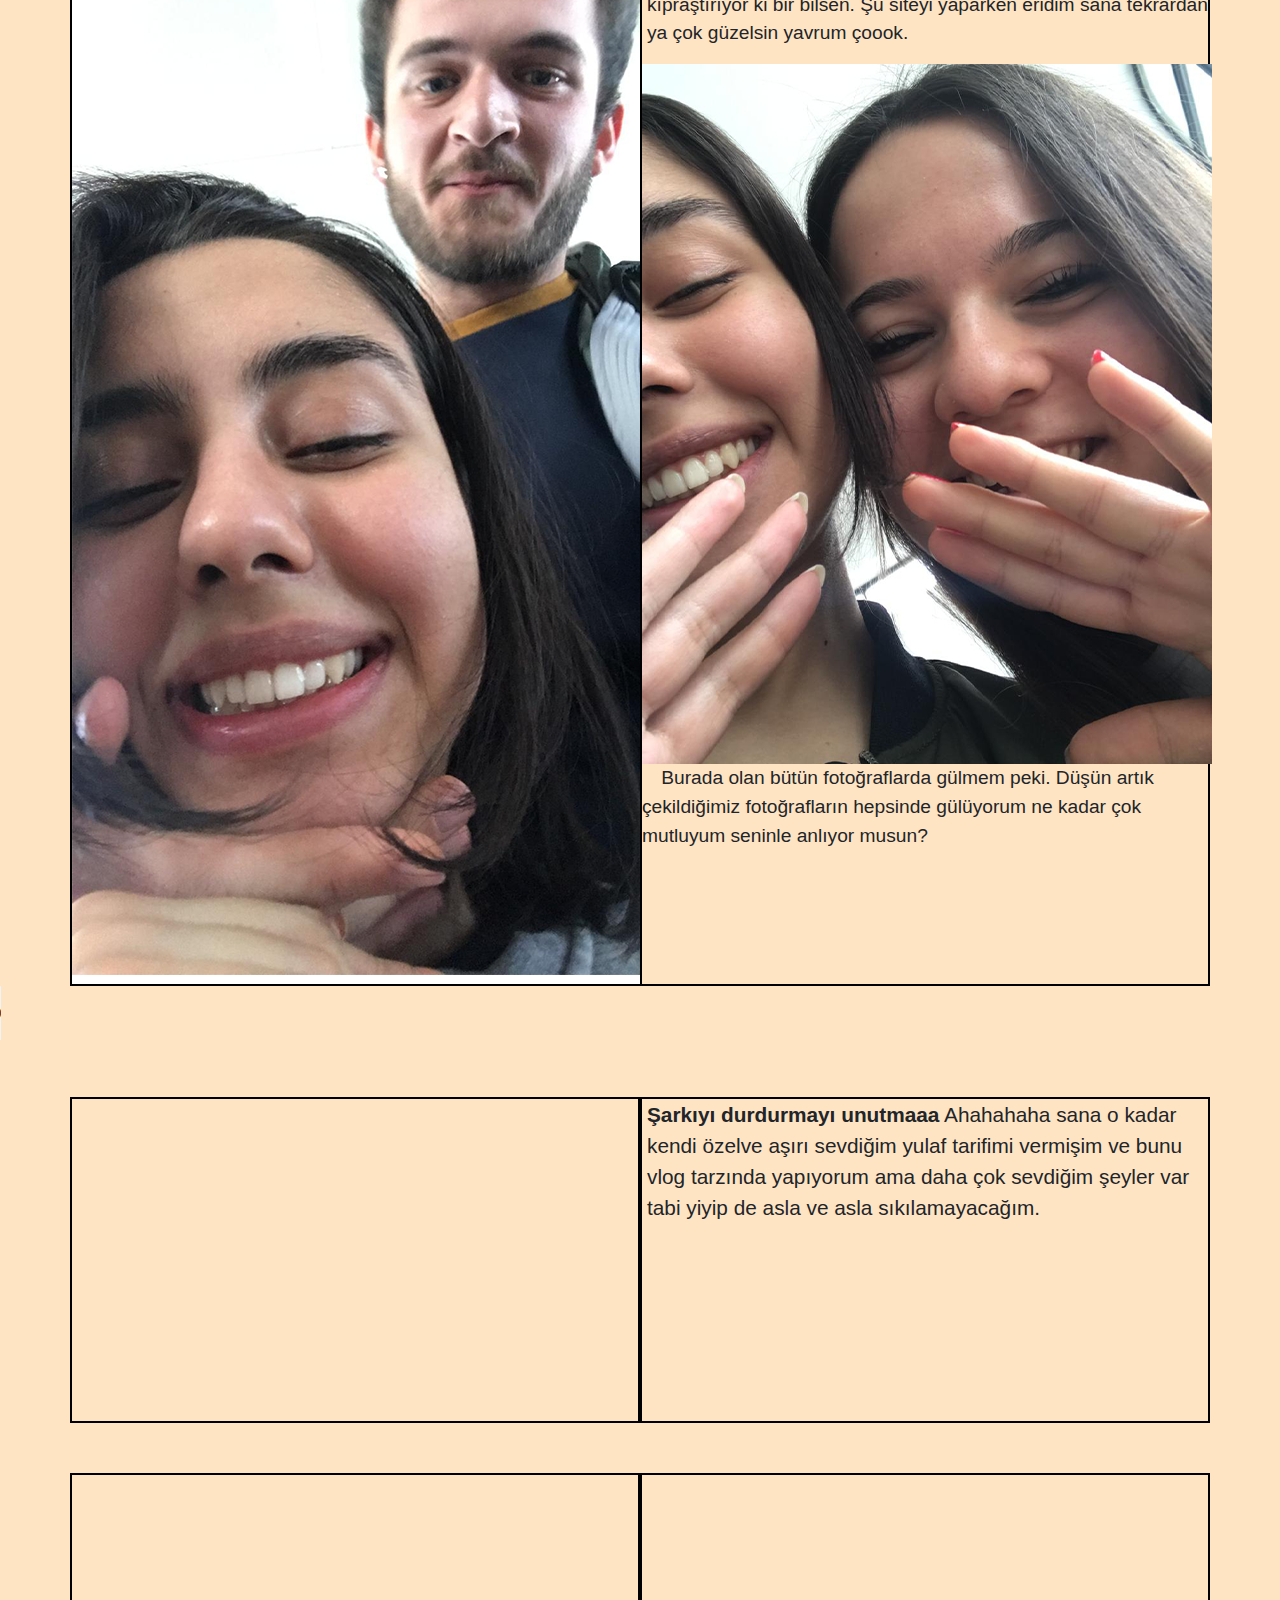
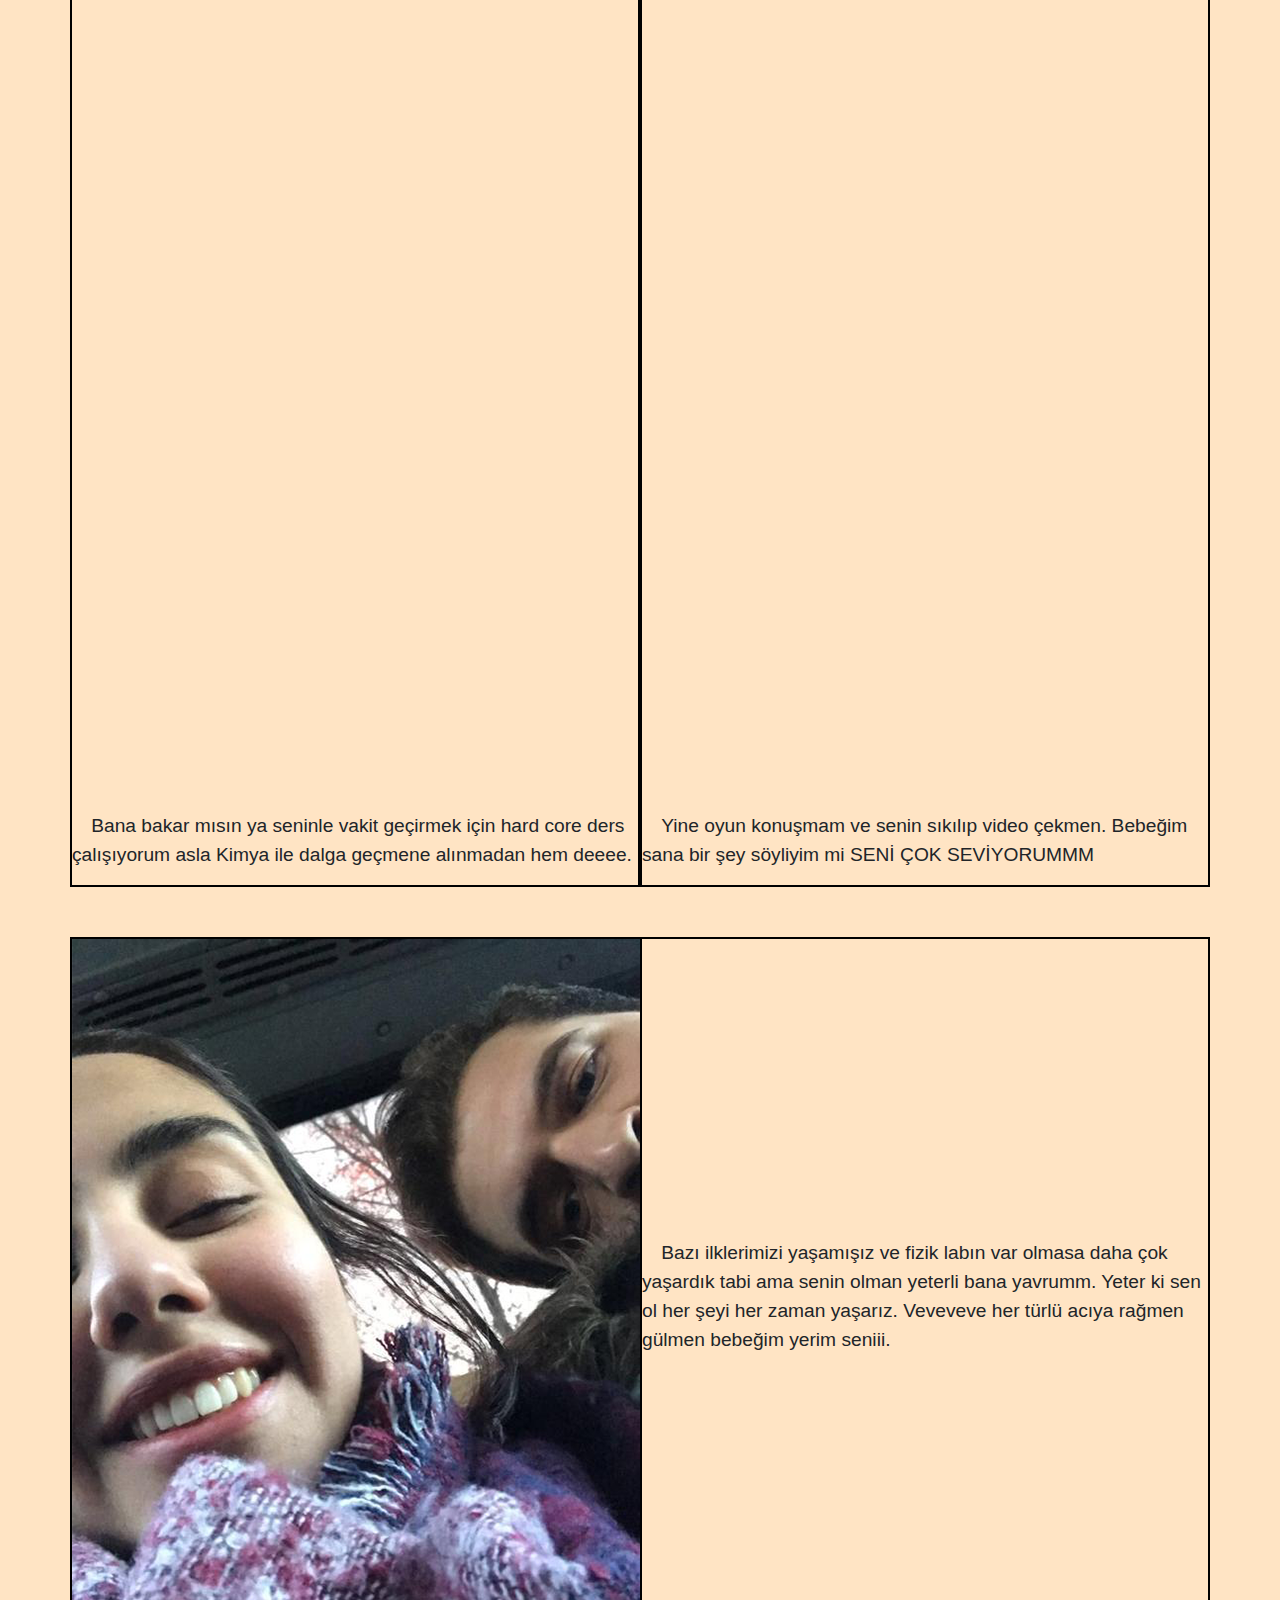
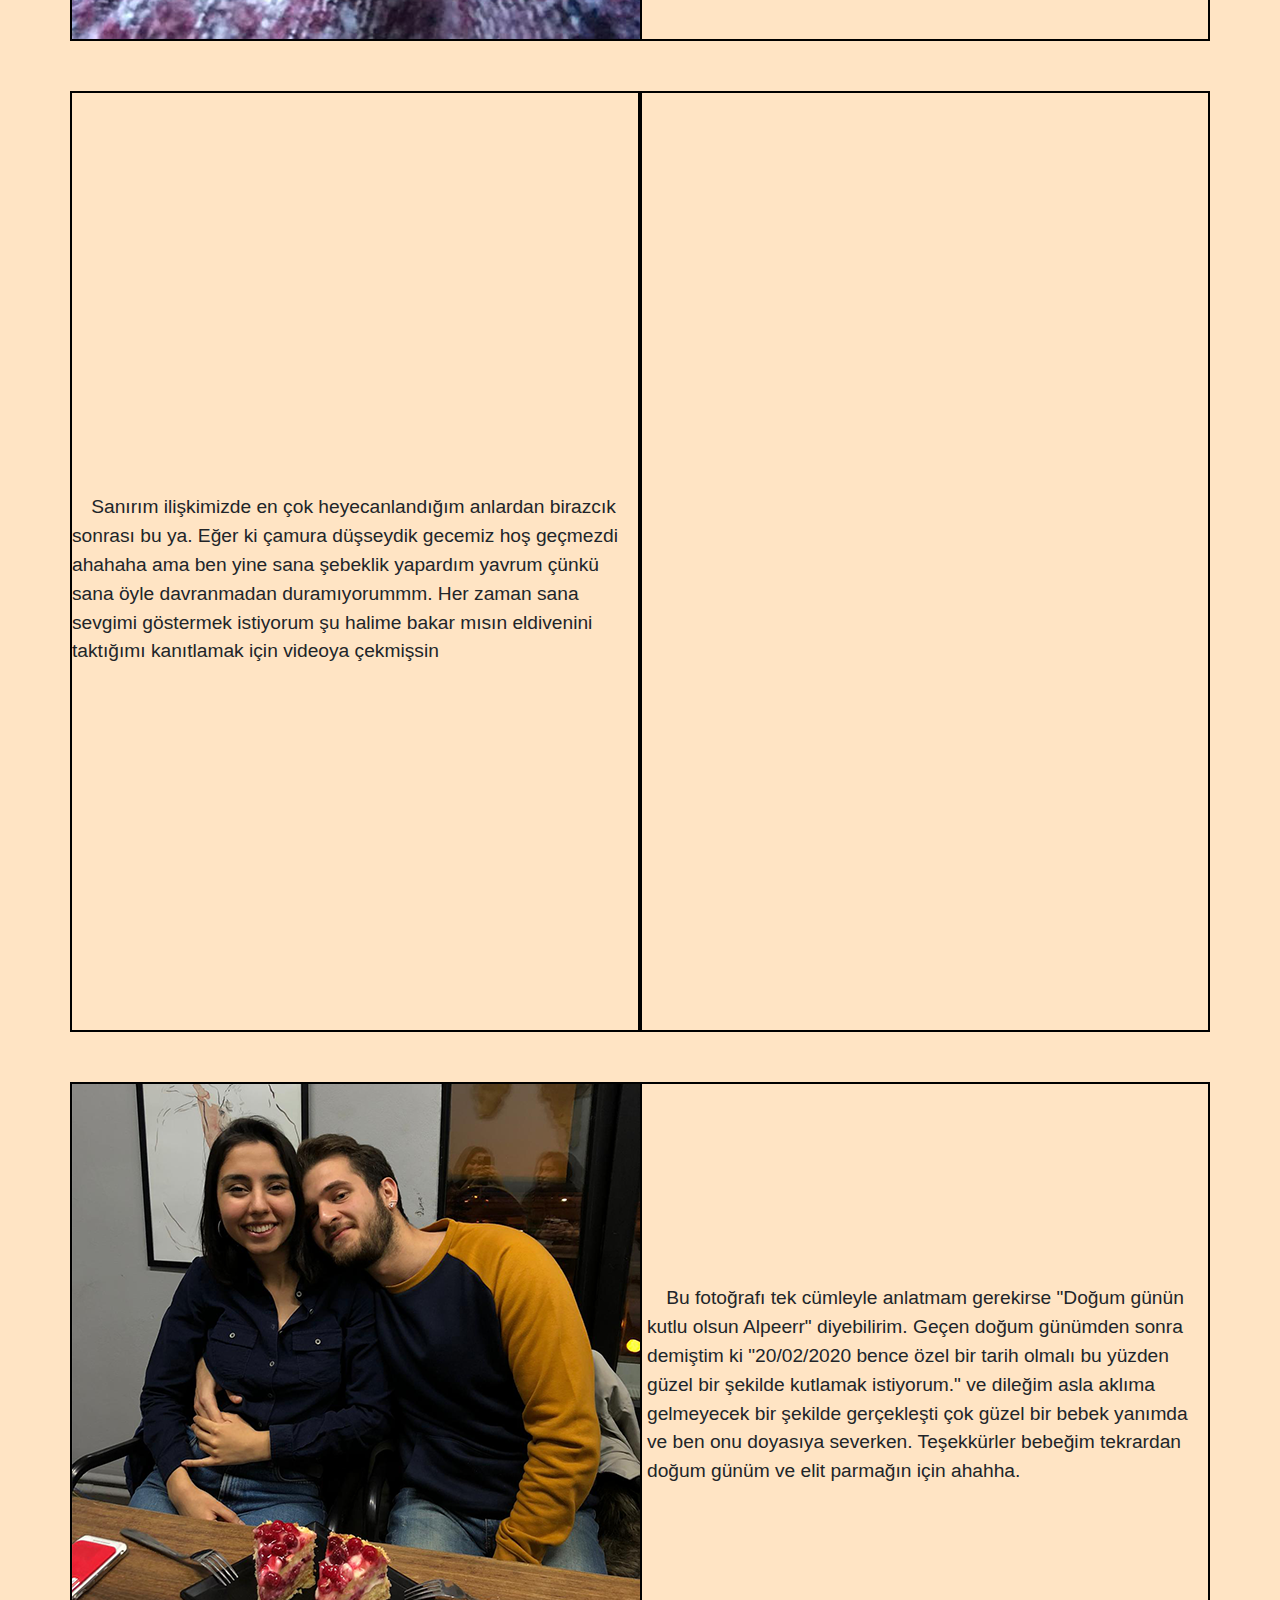
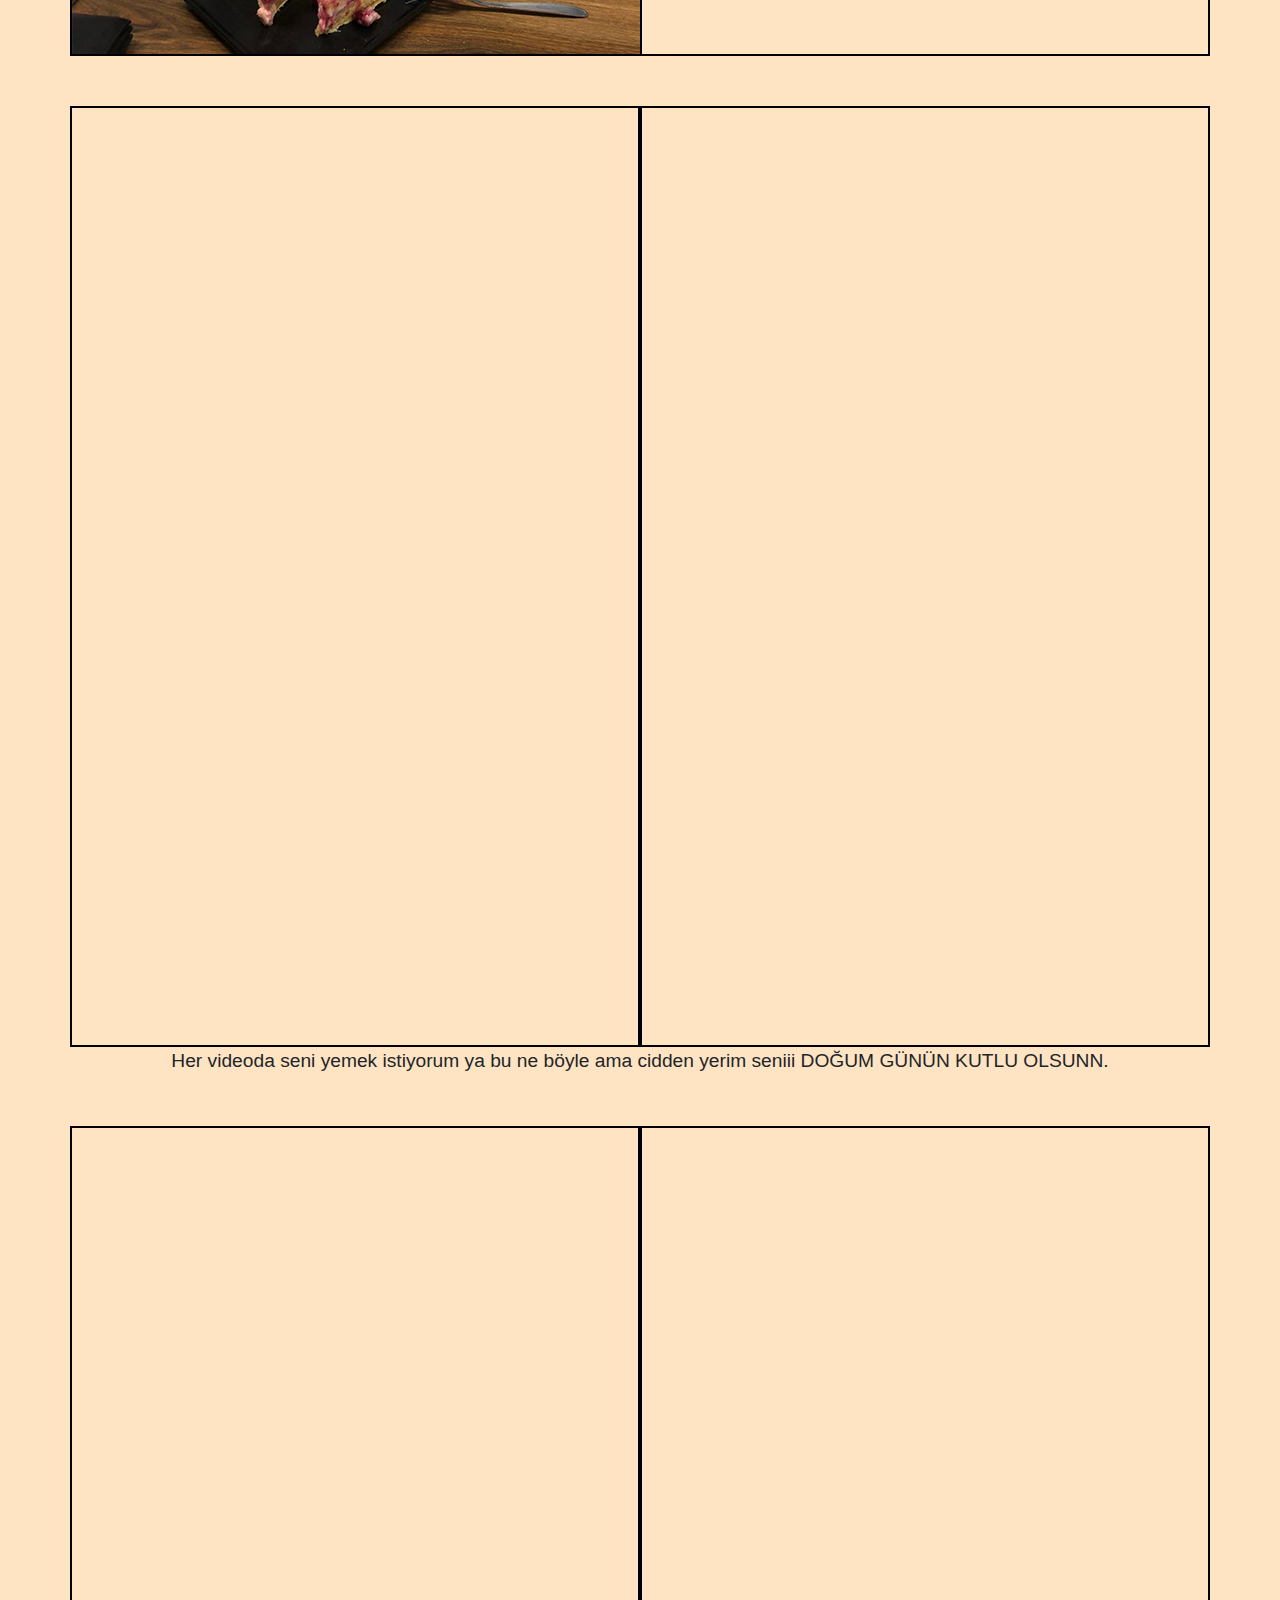
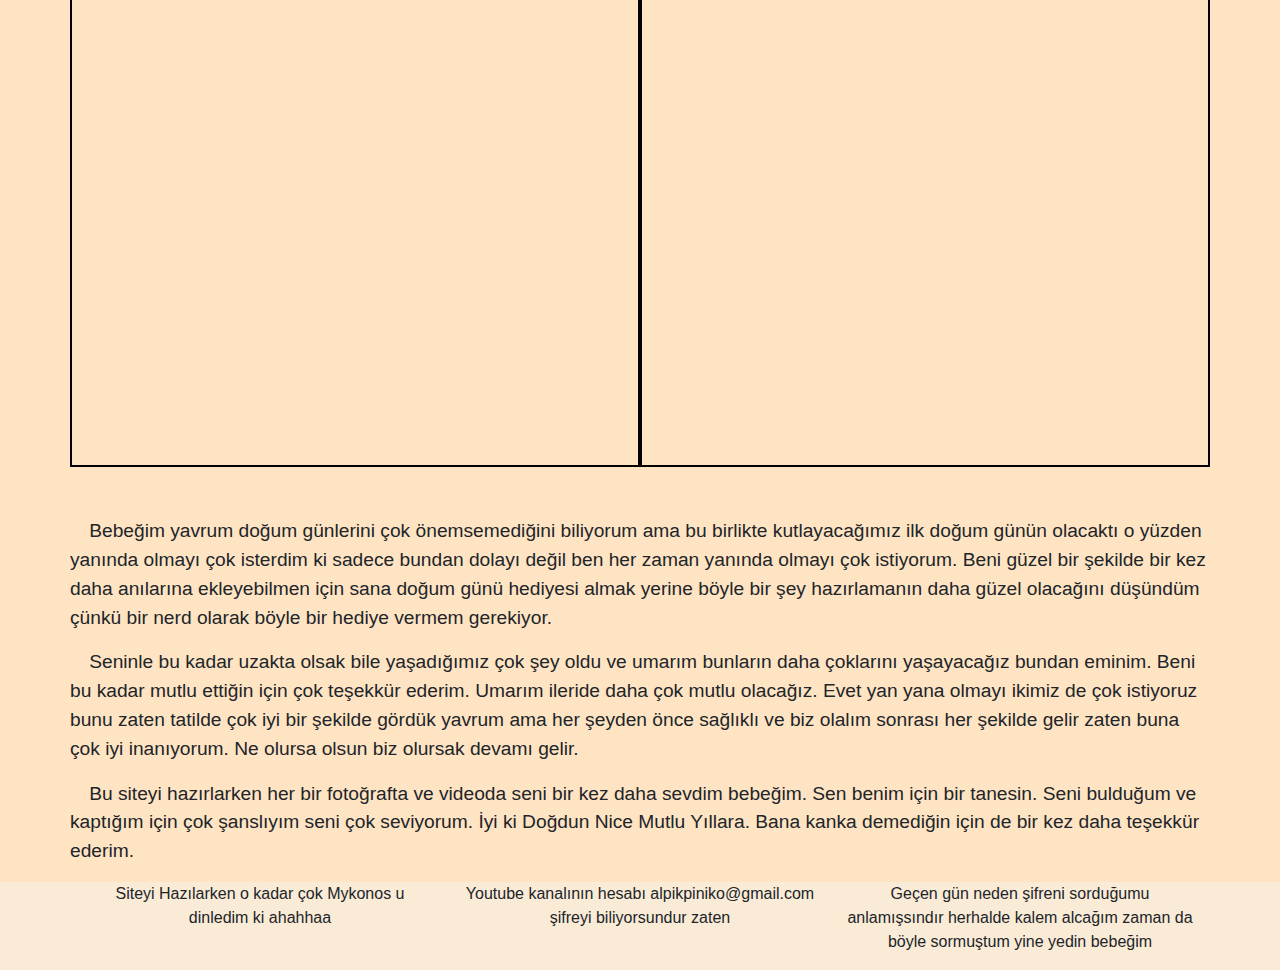
==== commit 6e8e1dff: "Update index.html" ====
--- a/index.html
+++ b/index.html
@@ -13,9 +13,7 @@
     <h3> &emsp;Sana hediye alamamı istemeyeceğini bildiğim için böyle bir şey yapmaya karar verdim. Yani bana "Hediye göndermeyeceğine söz ver Alper." demene çok gerek yoktu ben zaten ne hediye vereceğimi çok önceden planlamıştım birazcık da bu yüzden websitesi yapımı öğrenmek istedim.</h3>
     
     <header style="padding: 0;">
-    <audio controls  >
-        <source  src="Fleet Foxes - Mykonos (OFFICIAL VIDEO).mp3" type="audio/mpeg" >
-    </audio>
+    
     <h5 style="float: left;">Şimdi her şeye başlıyorum eğer hazırsan rica etsem şarkıyı başlatır mısın?=====></h5><br>
     <section ><strong>NOT:</strong> Biraz sesini kısmak isteyebilirsin.</section>
     <section ><strong>NOT2:</strong>Video açınca şarkıyı kapatmayı unutma onu ayarlayamadım ahaha.</section>
@@ -33,16 +31,20 @@
             <div class="col-md-6"><image src="2.png" image> </div>
         </div>
     </div>
-    <div style="margin-top: 50px;" class="container">
-        <div class="row">
-            <div class="col-md-6"><iframe width="560" height="315" src="https://www.youtube.com/embed/qzaZgir2PPQ" frameborder="0" allow="accelerometer; autoplay; clipboard-write; encrypted-media; gyroscope; picture-in-picture" allowfullscreen></iframe></div>
-            <div class="col-md-6"><p style="text-align: left; margin-left: 5px; font-size: 130%;"><strong>Şarkıyı durdurmayı unutmaaa</strong> Ahahahaha sana o kadar kendi özelve aşırı sevdiğim yulaf tarifimi vermişim ve bunu vlog tarzında yapıyorum ama daha çok sevdiğim şeyler var tabi yiyip de asla ve asla sıkılamayacağım. </p></div>
-        </div>
-    </div>
+    
     <div class="container" style="margin-top: 50px;">
         <div class="row">
             <div class="col-md-6"><image src="Pınar/4-1.png" image> </div>
             <div class="col-md-6"><p style="text-align: left; margin-left: 5px; font-size: 120%">  &emsp;Yaaaa sen nasıl bir bebeksin. Şu gülüş ne içimi o kadar kıpraştırıyor ki bir bilsen. Şu siteyi yaparken eridim sana tekrardan ya çok güzelsin yavrum çoook.</p><image src="Pınar/4-2.png" image></image><p style="font-size: 120%">&emsp;Burada olan bütün fotoğraflarda gülmem peki. Düşün artık çekildiğimiz fotoğrafların hepsinde gülüyorum ne kadar çok mutluyum seninle anlıyor musun?</p></div>
+        </div>
+    </div>
+        <audio controls autoplay >
+        <source  src="Fleet Foxes - Mykonos (OFFICIAL VIDEO).mp3" type="audio/mpeg" >
+    </audio>
+       <div style="margin-top: 50px;" class="container">
+        <div class="row">
+            <div class="col-md-6"><iframe width="560" height="315" src="https://www.youtube.com/embed/qzaZgir2PPQ" frameborder="0" allow="accelerometer; autoplay; clipboard-write; encrypted-media; gyroscope; picture-in-picture" allowfullscreen></iframe></div>
+            <div class="col-md-6"><p style="text-align: left; margin-left: 5px; font-size: 130%;"><strong>Şarkıyı durdurmayı unutmaaa</strong> Ahahahaha sana o kadar kendi özelve aşırı sevdiğim yulaf tarifimi vermişim ve bunu vlog tarzında yapıyorum ama daha çok sevdiğim şeyler var tabi yiyip de asla ve asla sıkılamayacağım. </p></div>
         </div>
     </div>
     <div class="container" style="margin-top: 50px;">
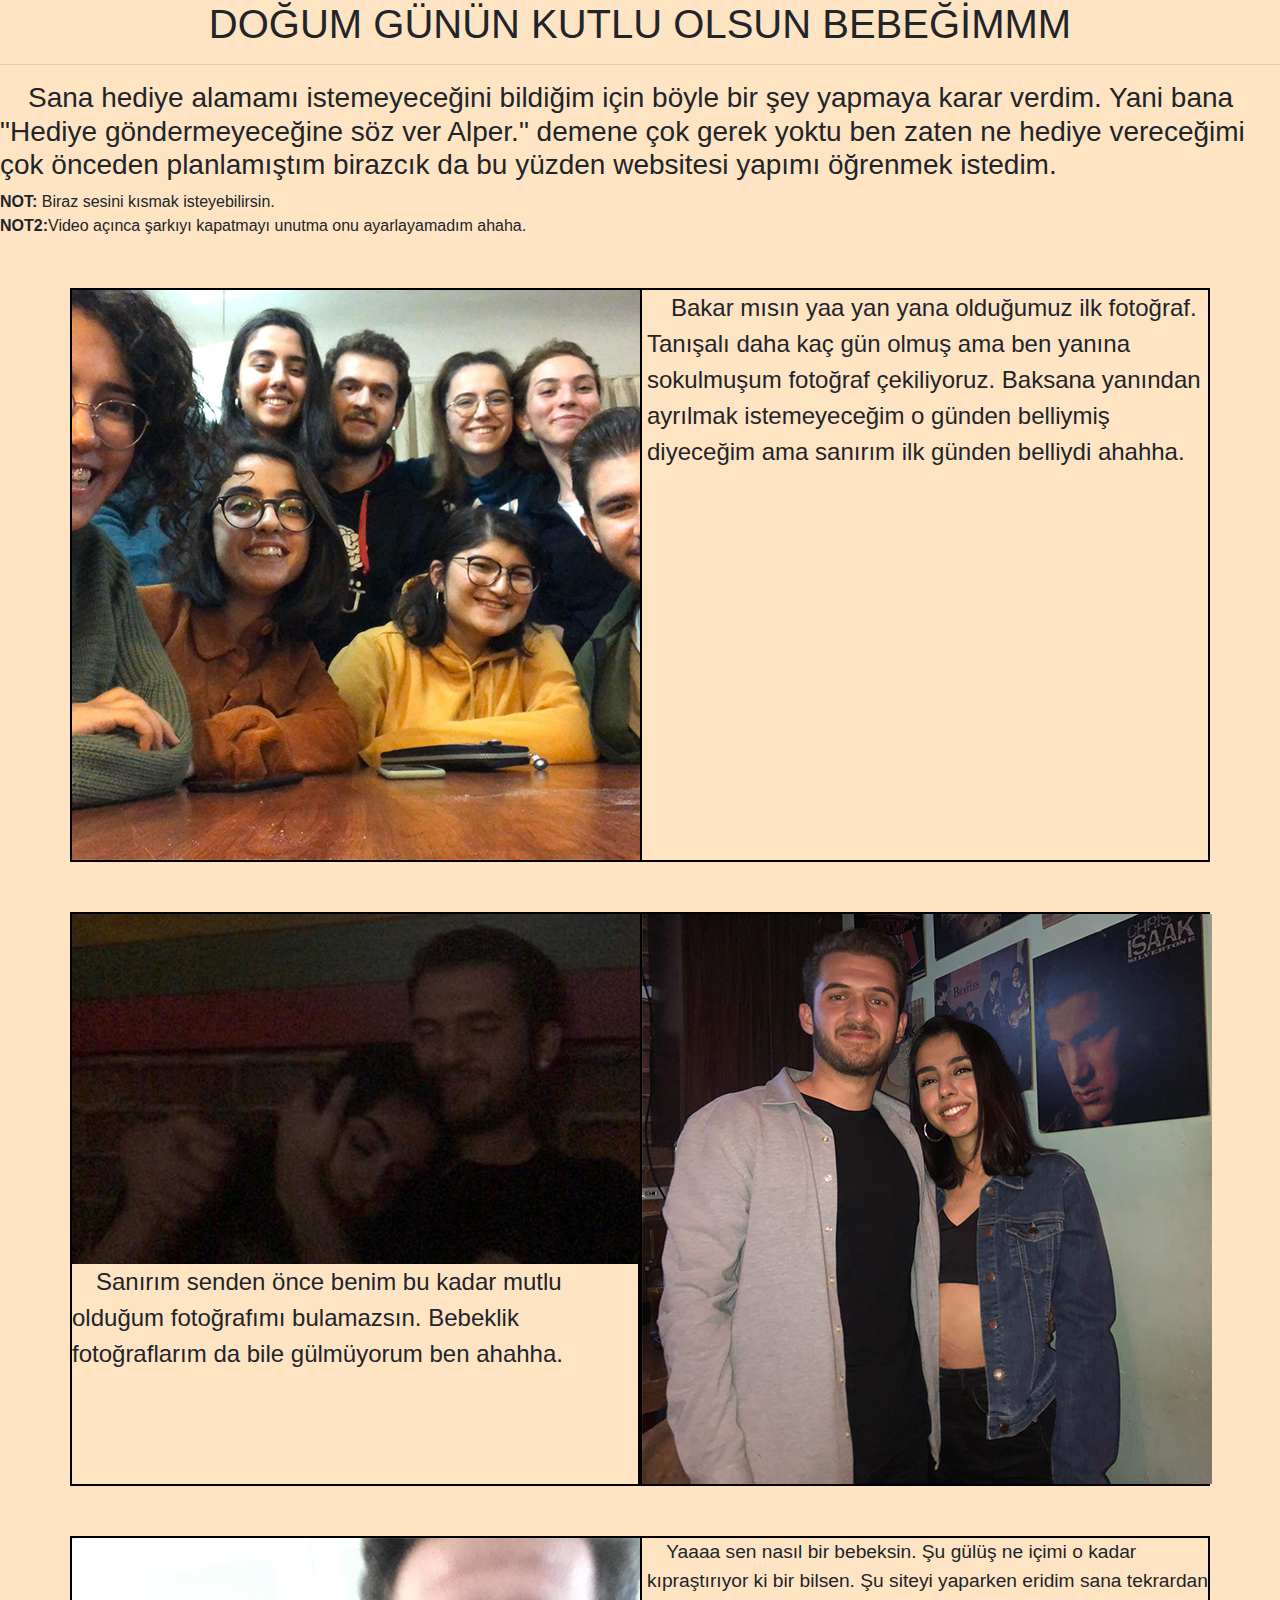
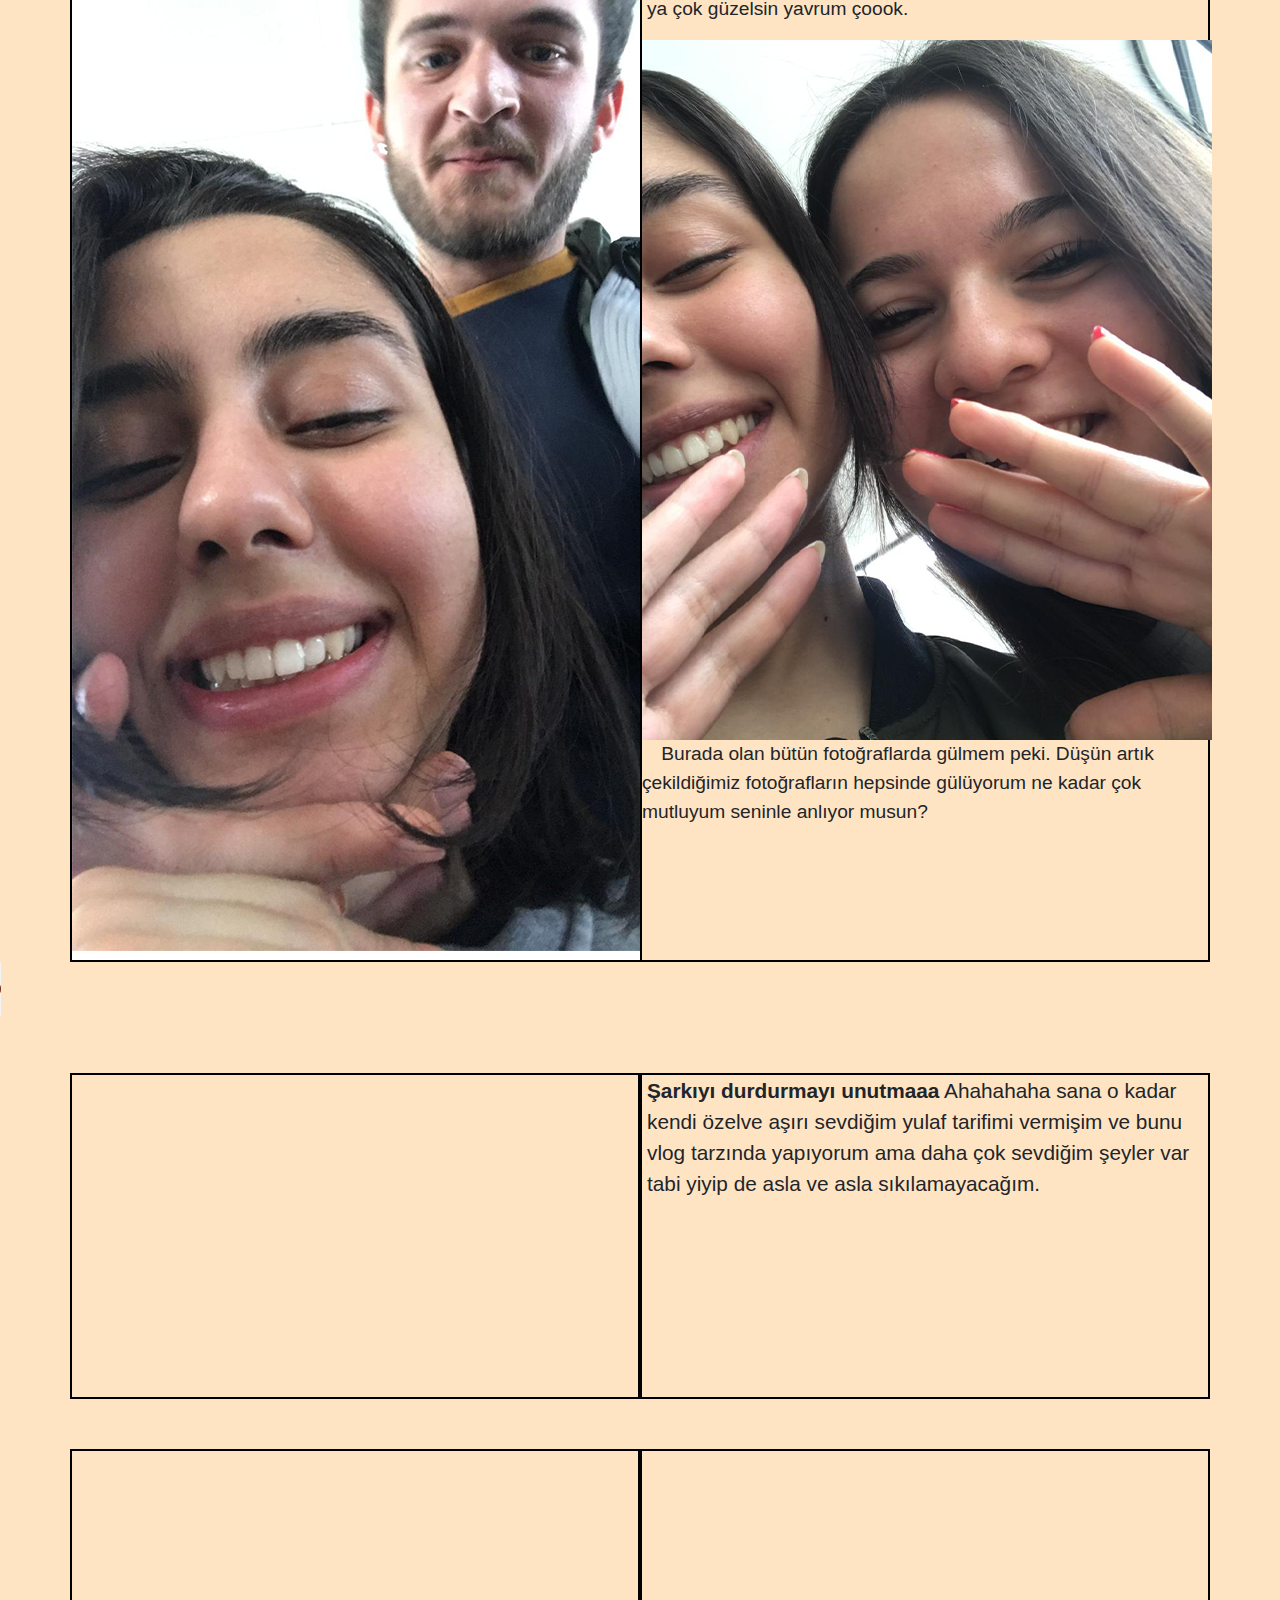
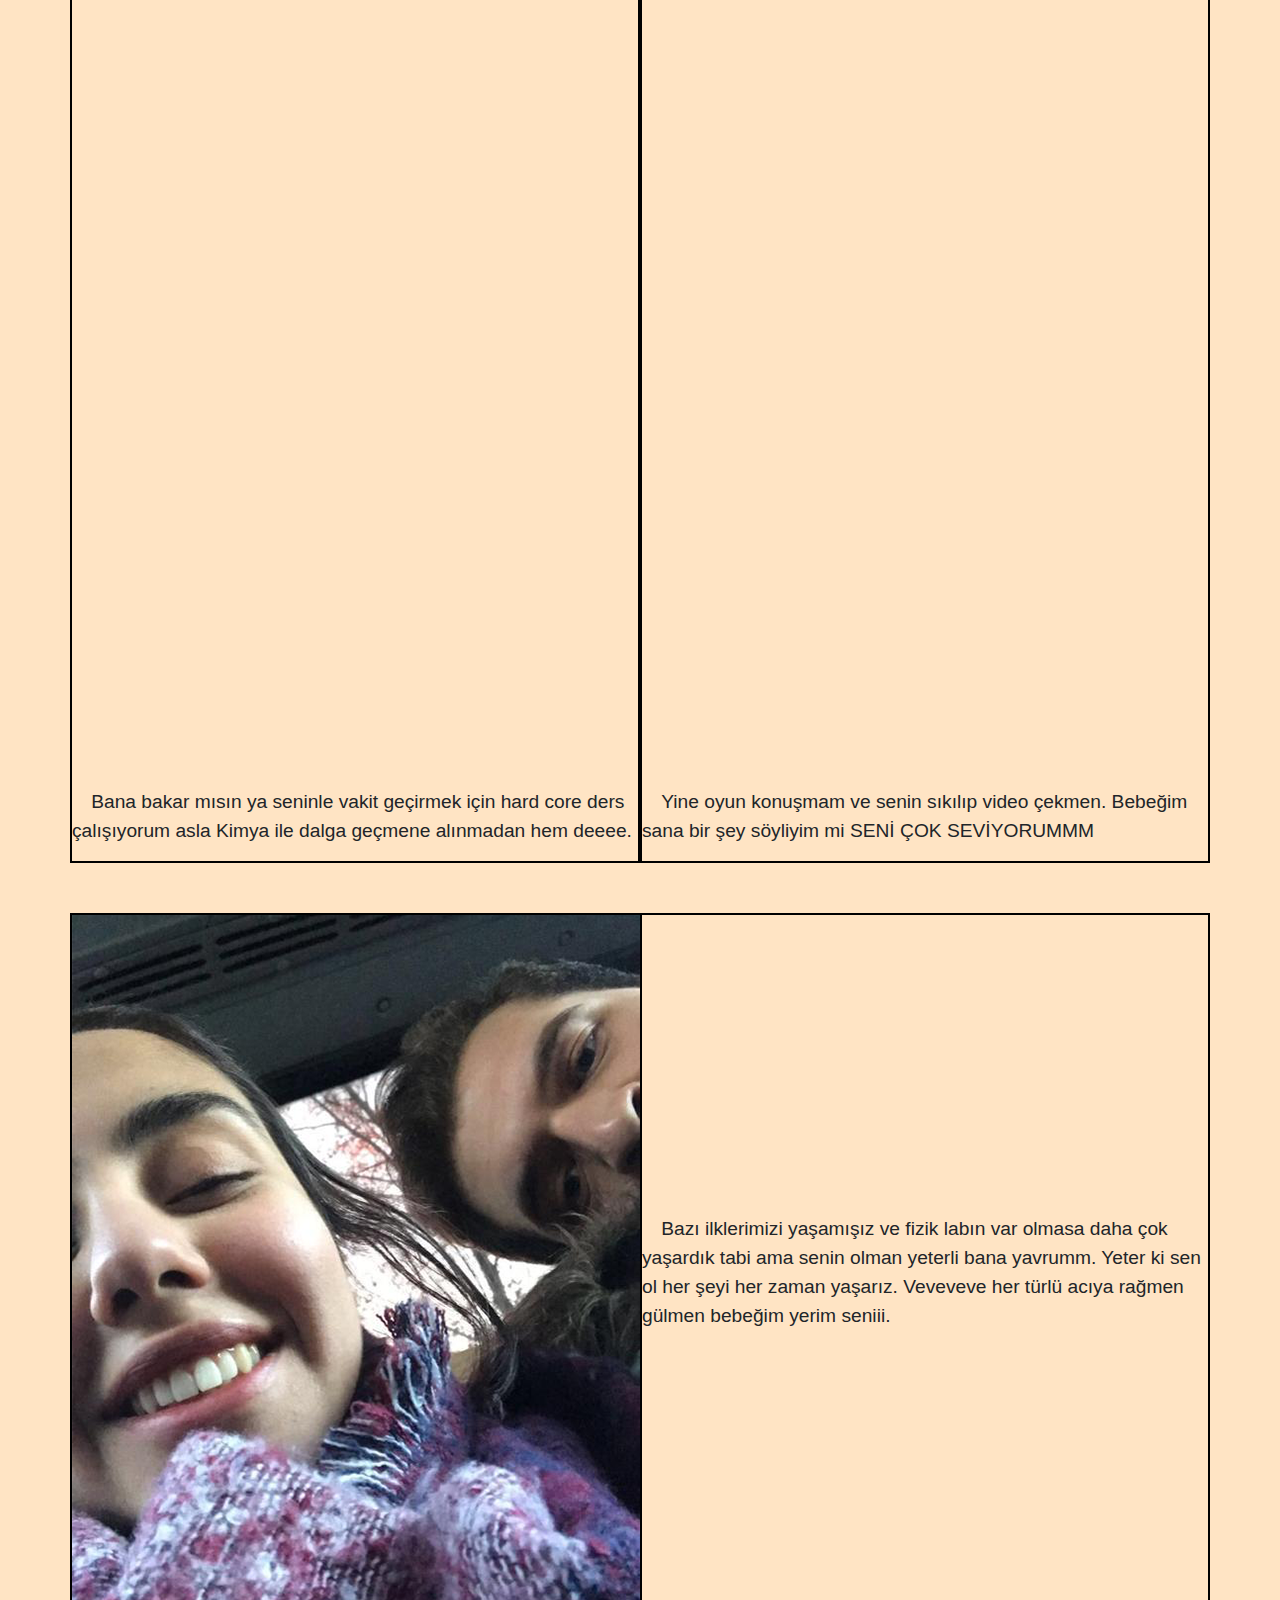
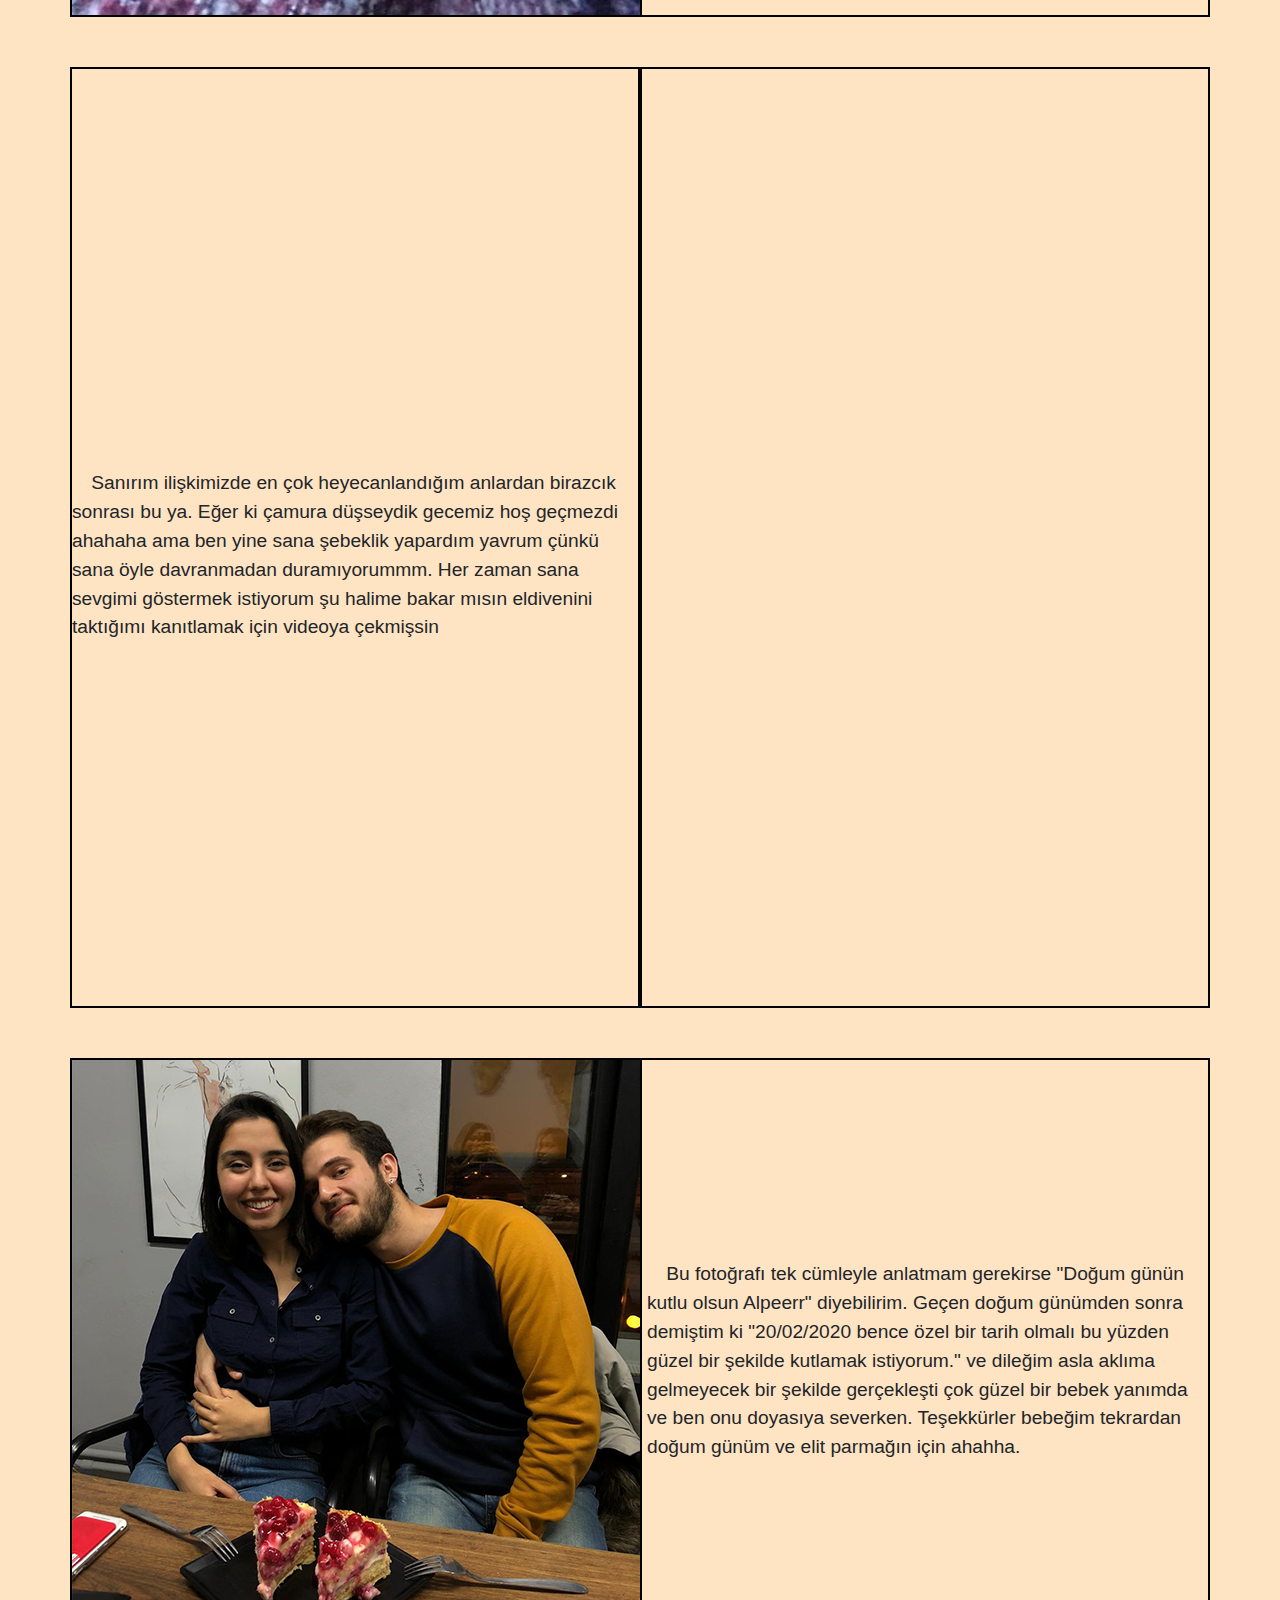
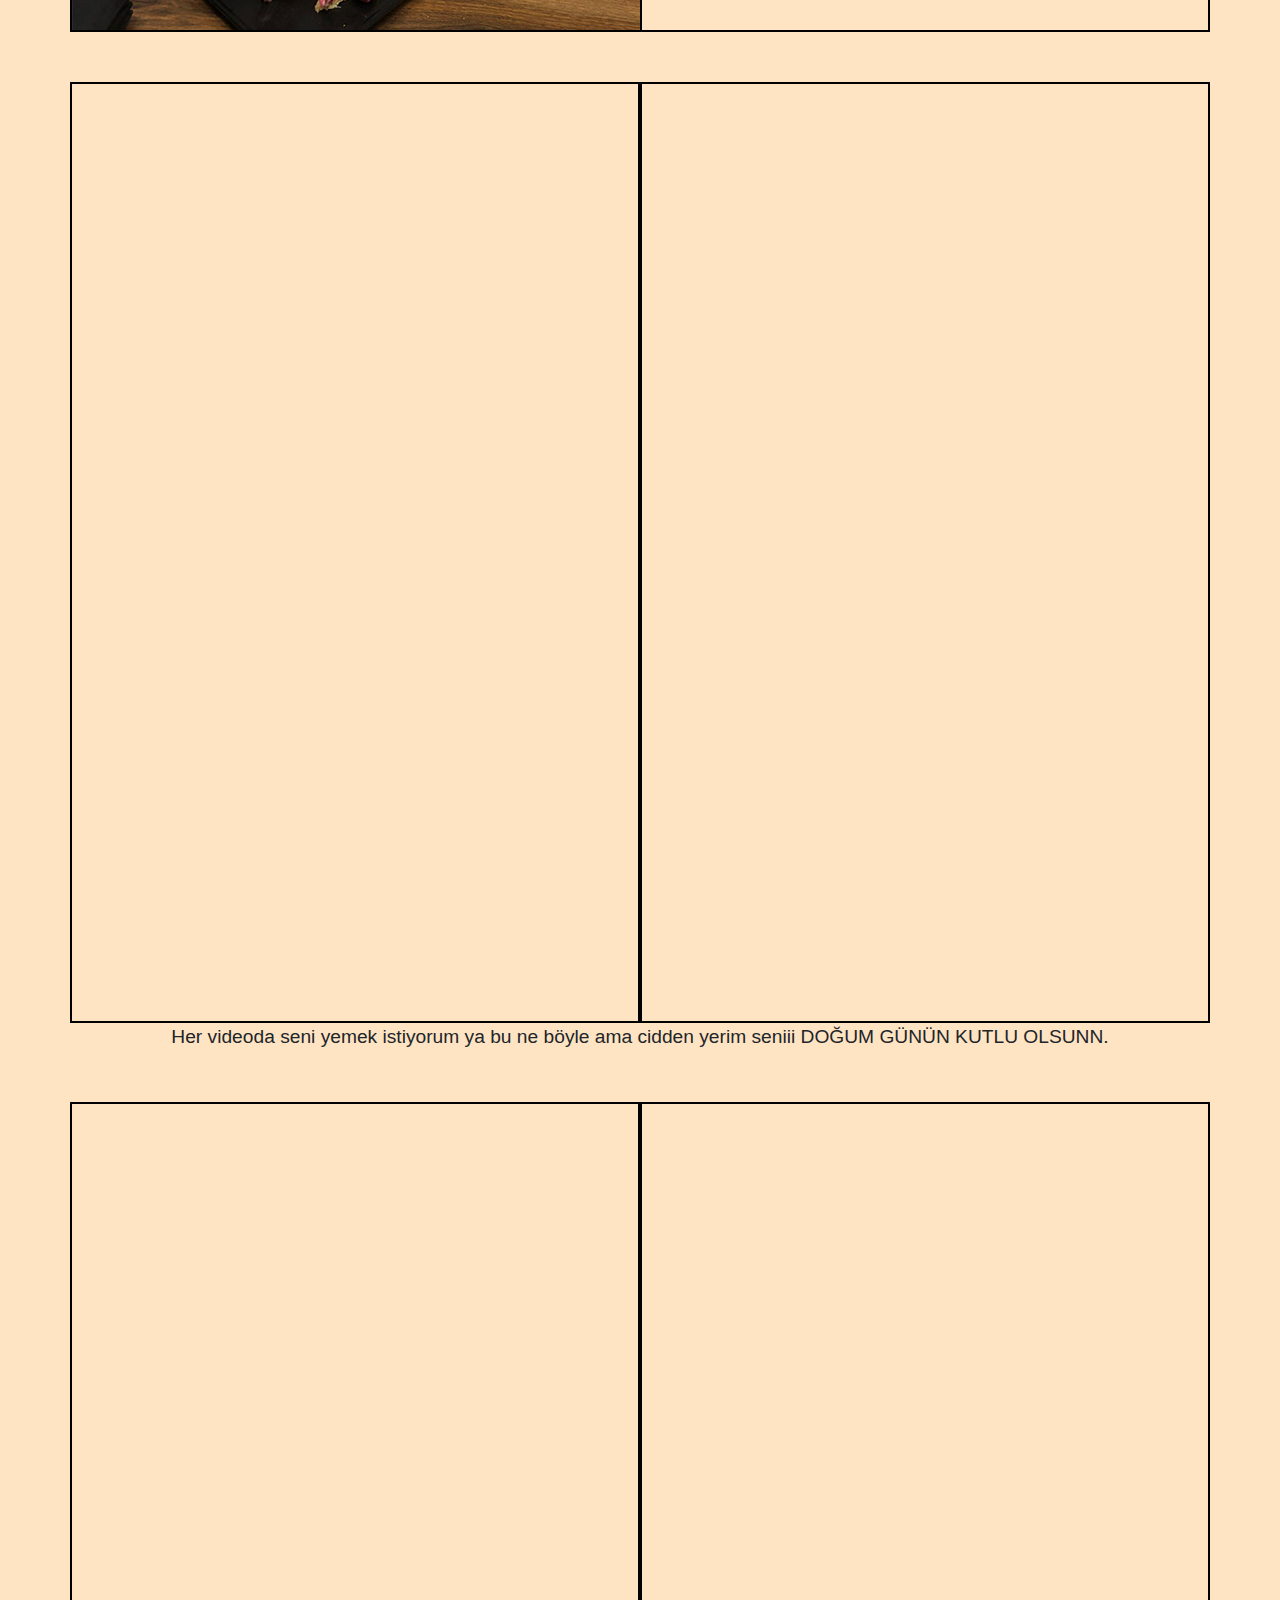
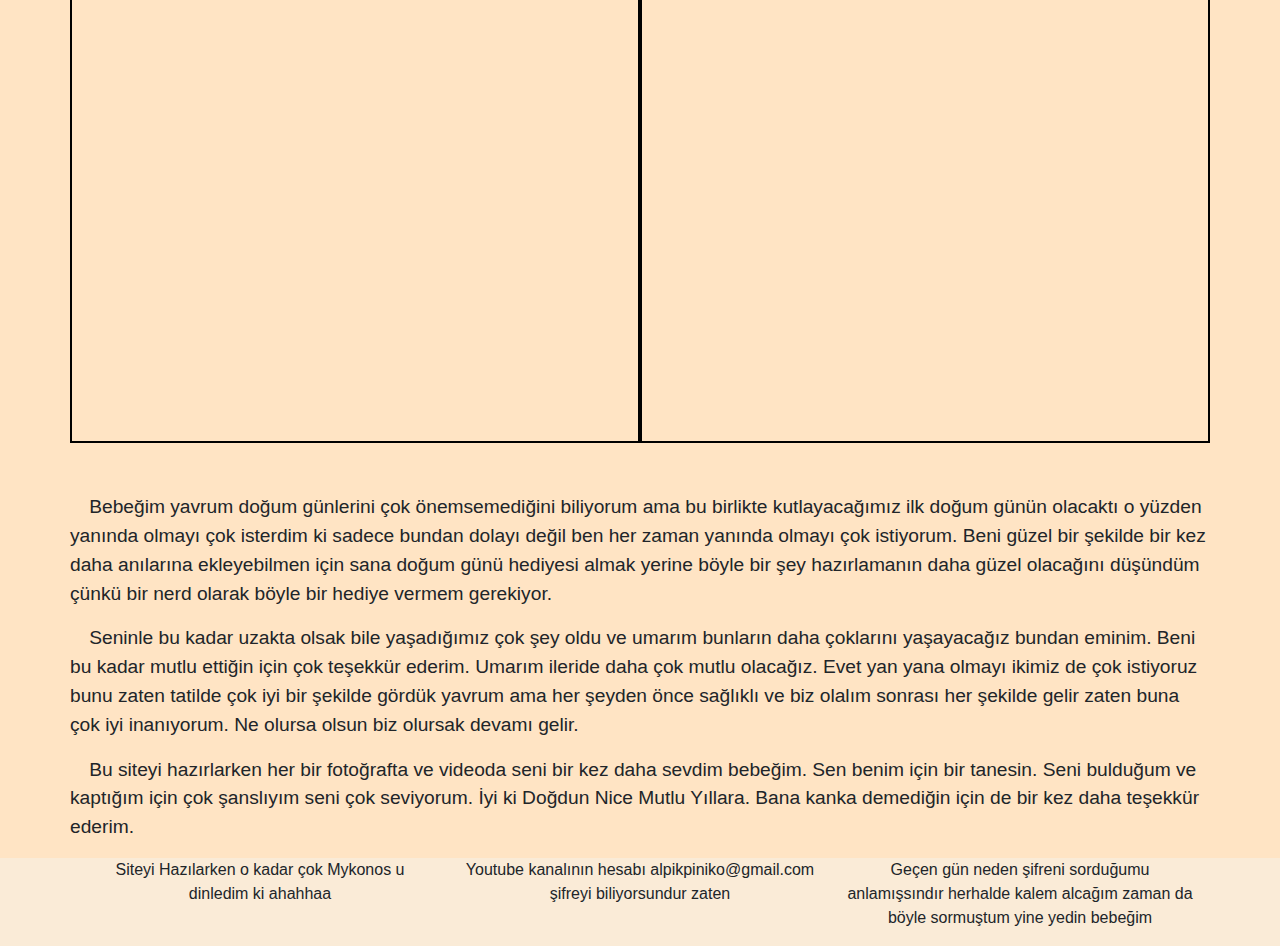
==== commit 2a8d44a1: "Update index.html" ====
--- a/index.html
+++ b/index.html
@@ -14,7 +14,7 @@
     
     <header style="padding: 0;">
     
-    <h5 style="float: left;">Şimdi her şeye başlıyorum eğer hazırsan rica etsem şarkıyı başlatır mısın?=====></h5><br>
+    
     <section ><strong>NOT:</strong> Biraz sesini kısmak isteyebilirsin.</section>
     <section ><strong>NOT2:</strong>Video açınca şarkıyı kapatmayı unutma onu ayarlayamadım ahaha.</section>
     </header>
